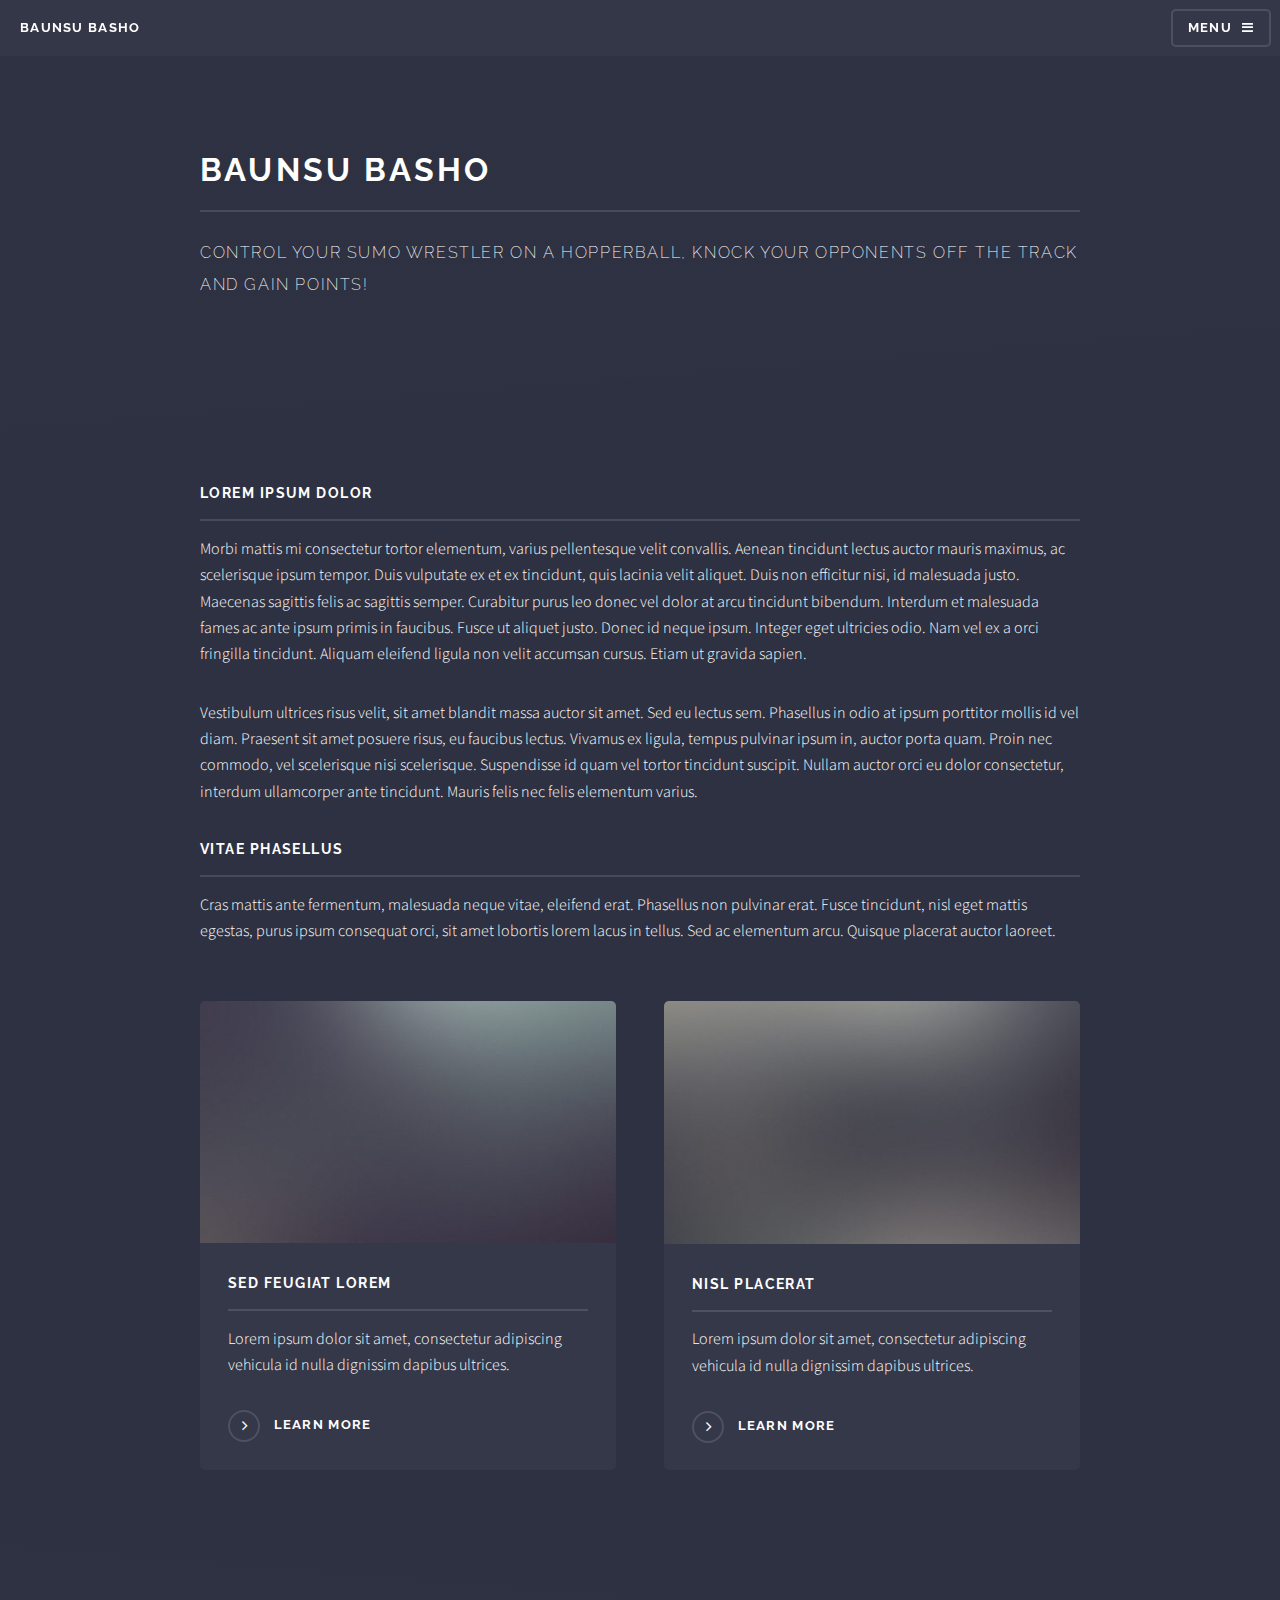
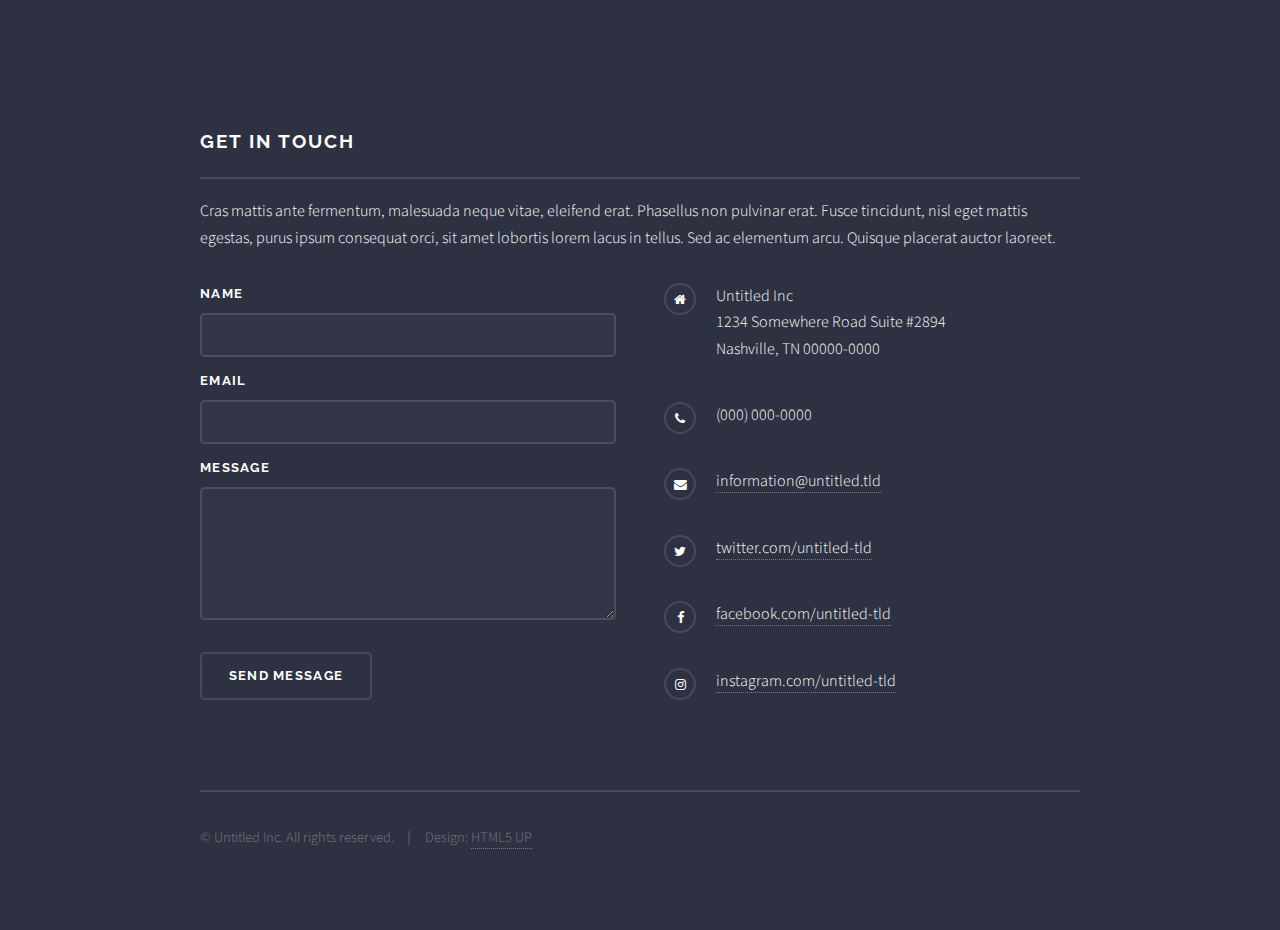
==== baunsu.html @ 01644c0e "update the index page" ====
<!DOCTYPE HTML>
<!--
	Solid State by HTML5 UP
	html5up.net | @ajlkn
	Free for personal and commercial use under the CCA 3.0 license (html5up.net/license)
-->
<html>
	<head>
		<title>Baunsu Basho</title>
		<meta charset="utf-8" />
		<meta name="viewport" content="width=device-width, initial-scale=1" />
		<!--[if lte IE 8]><script src="assets/js/ie/html5shiv.js"></script><![endif]-->
		<link rel="stylesheet" href="assets/css/main.css" />
		<!--[if lte IE 9]><link rel="stylesheet" href="assets/css/ie9.css" /><![endif]-->
		<!--[if lte IE 8]><link rel="stylesheet" href="assets/css/ie8.css" /><![endif]-->
	</head>
	<body>

		<!-- Page Wrapper -->
			<div id="page-wrapper">

				<!-- Header -->
					<header id="header">
						<h1><a href="index.html">Baunsu Basho</a></h1>
						<nav>
							<a href="#menu">Menu</a>
						</nav>
					</header>

				<!-- Menu -->
					<nav id="menu">
						<div class="inner">
							<h2>Menu</h2>
							<ul class="links">
								<li><a href="index.html">Home</a></li>
								<li><a href="generic.html">Projects</a></li>
								<li><a href="elements.html">Experience</a></li>
							</ul>
							<a href="#" class="close">Close</a>
						</div>
					</nav>

				<!-- Wrapper -->
					<section id="wrapper">
						<header>
							<div class="inner">
								<h2>Baunsu Basho</h2>
								<p>Control your sumo wrestler on a hopperball, knock your opponents off the track and gain points!</p>
							</div>
						</header>

						<!-- Content -->
							<div class="wrapper">
								<div class="inner">

									<h3 class="major">Lorem ipsum dolor</h3>
									<p>Morbi mattis mi consectetur tortor elementum, varius pellentesque velit convallis. Aenean tincidunt lectus auctor mauris maximus, ac scelerisque ipsum tempor. Duis vulputate ex et ex tincidunt, quis lacinia velit aliquet. Duis non efficitur nisi, id malesuada justo. Maecenas sagittis felis ac sagittis semper. Curabitur purus leo donec vel dolor at arcu tincidunt bibendum. Interdum et malesuada fames ac ante ipsum primis in faucibus. Fusce ut aliquet justo. Donec id neque ipsum. Integer eget ultricies odio. Nam vel ex a orci fringilla tincidunt. Aliquam eleifend ligula non velit accumsan cursus. Etiam ut gravida sapien.</p>

									<p>Vestibulum ultrices risus velit, sit amet blandit massa auctor sit amet. Sed eu lectus sem. Phasellus in odio at ipsum porttitor mollis id vel diam. Praesent sit amet posuere risus, eu faucibus lectus. Vivamus ex ligula, tempus pulvinar ipsum in, auctor porta quam. Proin nec commodo, vel scelerisque nisi scelerisque. Suspendisse id quam vel tortor tincidunt suscipit. Nullam auctor orci eu dolor consectetur, interdum ullamcorper ante tincidunt. Mauris felis nec felis elementum varius.</p>

									<h3 class="major">Vitae phasellus</h3>
									<p>Cras mattis ante fermentum, malesuada neque vitae, eleifend erat. Phasellus non pulvinar erat. Fusce tincidunt, nisl eget mattis egestas, purus ipsum consequat orci, sit amet lobortis lorem lacus in tellus. Sed ac elementum arcu. Quisque placerat auctor laoreet.</p>

									<section class="features">
										<article>
											<a href="#" class="image"><img src="images/pic04.jpg" alt="" /></a>
											<h3 class="major">Sed feugiat lorem</h3>
											<p>Lorem ipsum dolor sit amet, consectetur adipiscing vehicula id nulla dignissim dapibus ultrices.</p>
											<a href="#" class="special">Learn more</a>
										</article>
										<article>
											<a href="#" class="image"><img src="images/pic05.jpg" alt="" /></a>
											<h3 class="major">Nisl placerat</h3>
											<p>Lorem ipsum dolor sit amet, consectetur adipiscing vehicula id nulla dignissim dapibus ultrices.</p>
											<a href="#" class="special">Learn more</a>
										</article>
									</section>

								</div>
							</div>

					</section>

				<!-- Footer -->
					<section id="footer">
						<div class="inner">
							<h2 class="major">Get in touch</h2>
							<p>Cras mattis ante fermentum, malesuada neque vitae, eleifend erat. Phasellus non pulvinar erat. Fusce tincidunt, nisl eget mattis egestas, purus ipsum consequat orci, sit amet lobortis lorem lacus in tellus. Sed ac elementum arcu. Quisque placerat auctor laoreet.</p>
							<form method="post" action="#">
								<div class="field">
									<label for="name">Name</label>
									<input type="text" name="name" id="name" />
								</div>
								<div class="field">
									<label for="email">Email</label>
									<input type="email" name="email" id="email" />
								</div>
								<div class="field">
									<label for="message">Message</label>
									<textarea name="message" id="message" rows="4"></textarea>
								</div>
								<ul class="actions">
									<li><input type="submit" value="Send Message" /></li>
								</ul>
							</form>
							<ul class="contact">
								<li class="fa-home">
									Untitled Inc<br />
									1234 Somewhere Road Suite #2894<br />
									Nashville, TN 00000-0000
								</li>
								<li class="fa-phone">(000) 000-0000</li>
								<li class="fa-envelope"><a href="#">information@untitled.tld</a></li>
								<li class="fa-twitter"><a href="#">twitter.com/untitled-tld</a></li>
								<li class="fa-facebook"><a href="#">facebook.com/untitled-tld</a></li>
								<li class="fa-instagram"><a href="#">instagram.com/untitled-tld</a></li>
							</ul>
							<ul class="copyright">
								<li>&copy; Untitled Inc. All rights reserved.</li><li>Design: <a href="http://html5up.net">HTML5 UP</a></li>
							</ul>
						</div>
					</section>

			</div>

		<!-- Scripts -->
			<script src="assets/js/skel.min.js"></script>
			<script src="assets/js/jquery.min.js"></script>
			<script src="assets/js/jquery.scrollex.min.js"></script>
			<script src="assets/js/util.js"></script>
			<!--[if lte IE 8]><script src="assets/js/ie/respond.min.js"></script><![endif]-->
			<script src="assets/js/main.js"></script>

	</body>
</html>
---- assets/css/main.css ----
@import url(font-awesome.min.css);
@import url("https://fonts.googleapis.com/css?family=Raleway:200,700|Source+Sans+Pro:300,600,300italic,600italic");

/*
	Solid State by HTML5 UP
	html5up.net | @ajlkn
	Free for personal and commercial use under the CCA 3.0 license (html5up.net/license)
*/

/* Reset */

	html, body, div, span, applet, object, iframe, h1, h2, h3, h4, h5, h6, p, blockquote, pre, a, abbr, acronym, address, big, cite, code, del, dfn, em, img, ins, kbd, q, s, samp, small, strike, strong, sub, sup, tt, var, b, u, i, center, dl, dt, dd, ol, ul, li, fieldset, form, label, legend, table, caption, tbody, tfoot, thead, tr, th, td, article, aside, canvas, details, embed, figure, figcaption, footer, header, hgroup, menu, nav, output, ruby, section, summary, time, mark, audio, video {
		margin: 0;
		padding: 0;
		border: 0;
		font-size: 100%;
		font: inherit;
		vertical-align: baseline;
	}

	article, aside, details, figcaption, figure, footer, header, hgroup, menu, nav, section {
		display: block;
	}

	body {
		line-height: 1;
	}

	ol, ul {
		list-style: none;
	}

	blockquote, q {
		quotes: none;
	}

	blockquote:before, blockquote:after, q:before, q:after {
		content: '';
		content: none;
	}

	table {
		border-collapse: collapse;
		border-spacing: 0;
	}

	body {
		-webkit-text-size-adjust: none;
	}

/* Box Model */

	*, *:before, *:after {
		-moz-box-sizing: border-box;
		-webkit-box-sizing: border-box;
		box-sizing: border-box;
	}

/* Grid */

	.row {
		border-bottom: solid 1px transparent;
		-moz-box-sizing: border-box;
		-webkit-box-sizing: border-box;
		box-sizing: border-box;
	}

	.row > * {
		float: left;
		-moz-box-sizing: border-box;
		-webkit-box-sizing: border-box;
		box-sizing: border-box;
	}

	.row:after, .row:before {
		content: '';
		display: block;
		clear: both;
		height: 0;
	}

	.row.uniform > * > :first-child {
		margin-top: 0;
	}

	.row.uniform > * > :last-child {
		margin-bottom: 0;
	}

	.row.\30 \25 > * {
		padding: 0 0 0 0em;
	}

	.row.\30 \25 {
		margin: 0 0 -1px 0em;
	}

	.row.uniform.\30 \25 > * {
		padding: 0em 0 0 0em;
	}

	.row.uniform.\30 \25 {
		margin: 0em 0 -1px 0em;
	}

	.row > * {
		padding: 0 0 0 1.75em;
	}

	.row {
		margin: 0 0 -1px -1.75em;
	}

	.row.uniform > * {
		padding: 1.75em 0 0 1.75em;
	}

	.row.uniform {
		margin: -1.75em 0 -1px -1.75em;
	}

	.row.\32 00\25 > * {
		padding: 0 0 0 3.5em;
	}

	.row.\32 00\25 {
		margin: 0 0 -1px -3.5em;
	}

	.row.uniform.\32 00\25 > * {
		padding: 3.5em 0 0 3.5em;
	}

	.row.uniform.\32 00\25 {
		margin: -3.5em 0 -1px -3.5em;
	}

	.row.\31 50\25 > * {
		padding: 0 0 0 2.625em;
	}

	.row.\31 50\25 {
		margin: 0 0 -1px -2.625em;
	}

	.row.uniform.\31 50\25 > * {
		padding: 2.625em 0 0 2.625em;
	}

	.row.uniform.\31 50\25 {
		margin: -2.625em 0 -1px -2.625em;
	}

	.row.\35 0\25 > * {
		padding: 0 0 0 0.875em;
	}

	.row.\35 0\25 {
		margin: 0 0 -1px -0.875em;
	}

	.row.uniform.\35 0\25 > * {
		padding: 0.875em 0 0 0.875em;
	}

	.row.uniform.\35 0\25 {
		margin: -0.875em 0 -1px -0.875em;
	}

	.row.\32 5\25 > * {
		padding: 0 0 0 0.4375em;
	}

	.row.\32 5\25 {
		margin: 0 0 -1px -0.4375em;
	}

	.row.uniform.\32 5\25 > * {
		padding: 0.4375em 0 0 0.4375em;
	}

	.row.uniform.\32 5\25 {
		margin: -0.4375em 0 -1px -0.4375em;
	}

	.\31 2u, .\31 2u\24 {
		width: 100%;
		clear: none;
		margin-left: 0;
	}

	.\31 1u, .\31 1u\24 {
		width: 91.6666666667%;
		clear: none;
		margin-left: 0;
	}

	.\31 0u, .\31 0u\24 {
		width: 83.3333333333%;
		clear: none;
		margin-left: 0;
	}

	.\39 u, .\39 u\24 {
		width: 75%;
		clear: none;
		margin-left: 0;
	}

	.\38 u, .\38 u\24 {
		width: 66.6666666667%;
		clear: none;
		margin-left: 0;
	}

	.\37 u, .\37 u\24 {
		width: 58.3333333333%;
		clear: none;
		margin-left: 0;
	}

	.\36 u, .\36 u\24 {
		width: 50%;
		clear: none;
		margin-left: 0;
	}

	.\35 u, .\35 u\24 {
		width: 41.6666666667%;
		clear: none;
		margin-left: 0;
	}

	.\34 u, .\34 u\24 {
		width: 33.3333333333%;
		clear: none;
		margin-left: 0;
	}

	.\33 u, .\33 u\24 {
		width: 25%;
		clear: none;
		margin-left: 0;
	}

	.\32 u, .\32 u\24 {
		width: 16.6666666667%;
		clear: none;
		margin-left: 0;
	}

	.\31 u, .\31 u\24 {
		width: 8.3333333333%;
		clear: none;
		margin-left: 0;
	}

	.\31 2u\24 + *,
	.\31 1u\24 + *,
	.\31 0u\24 + *,
	.\39 u\24 + *,
	.\38 u\24 + *,
	.\37 u\24 + *,
	.\36 u\24 + *,
	.\35 u\24 + *,
	.\34 u\24 + *,
	.\33 u\24 + *,
	.\32 u\24 + *,
	.\31 u\24 + * {
		clear: left;
	}

	.\-11u {
		margin-left: 91.66667%;
	}

	.\-10u {
		margin-left: 83.33333%;
	}

	.\-9u {
		margin-left: 75%;
	}

	.\-8u {
		margin-left: 66.66667%;
	}

	.\-7u {
		margin-left: 58.33333%;
	}

	.\-6u {
		margin-left: 50%;
	}

	.\-5u {
		margin-left: 41.66667%;
	}

	.\-4u {
		margin-left: 33.33333%;
	}

	.\-3u {
		margin-left: 25%;
	}

	.\-2u {
		margin-left: 16.66667%;
	}

	.\-1u {
		margin-left: 8.33333%;
	}

	@media screen and (max-width: 1680px) {

		.row > * {
			padding: 0 0 0 1.75em;
		}

		.row {
			margin: 0 0 -1px -1.75em;
		}

		.row.uniform > * {
			padding: 1.75em 0 0 1.75em;
		}

		.row.uniform {
			margin: -1.75em 0 -1px -1.75em;
		}

		.row.\32 00\25 > * {
			padding: 0 0 0 3.5em;
		}

		.row.\32 00\25 {
			margin: 0 0 -1px -3.5em;
		}

		.row.uniform.\32 00\25 > * {
			padding: 3.5em 0 0 3.5em;
		}

		.row.uniform.\32 00\25 {
			margin: -3.5em 0 -1px -3.5em;
		}

		.row.\31 50\25 > * {
			padding: 0 0 0 2.625em;
		}

		.row.\31 50\25 {
			margin: 0 0 -1px -2.625em;
		}

		.row.uniform.\31 50\25 > * {
			padding: 2.625em 0 0 2.625em;
		}

		.row.uniform.\31 50\25 {
			margin: -2.625em 0 -1px -2.625em;
		}

		.row.\35 0\25 > * {
			padding: 0 0 0 0.875em;
		}

		.row.\35 0\25 {
			margin: 0 0 -1px -0.875em;
		}

		.row.uniform.\35 0\25 > * {
			padding: 0.875em 0 0 0.875em;
		}

		.row.uniform.\35 0\25 {
			margin: -0.875em 0 -1px -0.875em;
		}

		.row.\32 5\25 > * {
			padding: 0 0 0 0.4375em;
		}

		.row.\32 5\25 {
			margin: 0 0 -1px -0.4375em;
		}

		.row.uniform.\32 5\25 > * {
			padding: 0.4375em 0 0 0.4375em;
		}

		.row.uniform.\32 5\25 {
			margin: -0.4375em 0 -1px -0.4375em;
		}

		.\31 2u\28xlarge\29, .\31 2u\24\28xlarge\29 {
			width: 100%;
			clear: none;
			margin-left: 0;
		}

		.\31 1u\28xlarge\29, .\31 1u\24\28xlarge\29 {
			width: 91.6666666667%;
			clear: none;
			margin-left: 0;
		}

		.\31 0u\28xlarge\29, .\31 0u\24\28xlarge\29 {
			width: 83.3333333333%;
			clear: none;
			margin-left: 0;
		}

		.\39 u\28xlarge\29, .\39 u\24\28xlarge\29 {
			width: 75%;
			clear: none;
			margin-left: 0;
		}

		.\38 u\28xlarge\29, .\38 u\24\28xlarge\29 {
			width: 66.6666666667%;
			clear: none;
			margin-left: 0;
		}

		.\37 u\28xlarge\29, .\37 u\24\28xlarge\29 {
			width: 58.3333333333%;
			clear: none;
			margin-left: 0;
		}

		.\36 u\28xlarge\29, .\36 u\24\28xlarge\29 {
			width: 50%;
			clear: none;
			margin-left: 0;
		}

		.\35 u\28xlarge\29, .\35 u\24\28xlarge\29 {
			width: 41.6666666667%;
			clear: none;
			margin-left: 0;
		}

		.\34 u\28xlarge\29, .\34 u\24\28xlarge\29 {
			width: 33.3333333333%;
			clear: none;
			margin-left: 0;
		}

		.\33 u\28xlarge\29, .\33 u\24\28xlarge\29 {
			width: 25%;
			clear: none;
			margin-left: 0;
		}

		.\32 u\28xlarge\29, .\32 u\24\28xlarge\29 {
			width: 16.6666666667%;
			clear: none;
			margin-left: 0;
		}

		.\31 u\28xlarge\29, .\31 u\24\28xlarge\29 {
			width: 8.3333333333%;
			clear: none;
			margin-left: 0;
		}

		.\31 2u\24\28xlarge\29 + *,
		.\31 1u\24\28xlarge\29 + *,
		.\31 0u\24\28xlarge\29 + *,
		.\39 u\24\28xlarge\29 + *,
		.\38 u\24\28xlarge\29 + *,
		.\37 u\24\28xlarge\29 + *,
		.\36 u\24\28xlarge\29 + *,
		.\35 u\24\28xlarge\29 + *,
		.\34 u\24\28xlarge\29 + *,
		.\33 u\24\28xlarge\29 + *,
		.\32 u\24\28xlarge\29 + *,
		.\31 u\24\28xlarge\29 + * {
			clear: left;
		}

		.\-11u\28xlarge\29 {
			margin-left: 91.66667%;
		}

		.\-10u\28xlarge\29 {
			margin-left: 83.33333%;
		}

		.\-9u\28xlarge\29 {
			margin-left: 75%;
		}

		.\-8u\28xlarge\29 {
			margin-left: 66.66667%;
		}

		.\-7u\28xlarge\29 {
			margin-left: 58.33333%;
		}

		.\-6u\28xlarge\29 {
			margin-left: 50%;
		}

		.\-5u\28xlarge\29 {
			margin-left: 41.66667%;
		}

		.\-4u\28xlarge\29 {
			margin-left: 33.33333%;
		}

		.\-3u\28xlarge\29 {
			margin-left: 25%;
		}

		.\-2u\28xlarge\29 {
			margin-left: 16.66667%;
		}

		.\-1u\28xlarge\29 {
			margin-left: 8.33333%;
		}

	}

	@media screen and (max-width: 1280px) {

		.row > * {
			padding: 0 0 0 1.75em;
		}

		.row {
			margin: 0 0 -1px -1.75em;
		}

		.row.uniform > * {
			padding: 1.75em 0 0 1.75em;
		}

		.row.uniform {
			margin: -1.75em 0 -1px -1.75em;
		}

		.row.\32 00\25 > * {
			padding: 0 0 0 3.5em;
		}

		.row.\32 00\25 {
			margin: 0 0 -1px -3.5em;
		}

		.row.uniform.\32 00\25 > * {
			padding: 3.5em 0 0 3.5em;
		}

		.row.uniform.\32 00\25 {
			margin: -3.5em 0 -1px -3.5em;
		}

		.row.\31 50\25 > * {
			padding: 0 0 0 2.625em;
		}

		.row.\31 50\25 {
			margin: 0 0 -1px -2.625em;
		}

		.row.uniform.\31 50\25 > * {
			padding: 2.625em 0 0 2.625em;
		}

		.row.uniform.\31 50\25 {
			margin: -2.625em 0 -1px -2.625em;
		}

		.row.\35 0\25 > * {
			padding: 0 0 0 0.875em;
		}

		.row.\35 0\25 {
			margin: 0 0 -1px -0.875em;
		}

		.row.uniform.\35 0\25 > * {
			padding: 0.875em 0 0 0.875em;
		}

		.row.uniform.\35 0\25 {
			margin: -0.875em 0 -1px -0.875em;
		}

		.row.\32 5\25 > * {
			padding: 0 0 0 0.4375em;
		}

		.row.\32 5\25 {
			margin: 0 0 -1px -0.4375em;
		}

		.row.uniform.\32 5\25 > * {
			padding: 0.4375em 0 0 0.4375em;
		}

		.row.uniform.\32 5\25 {
			margin: -0.4375em 0 -1px -0.4375em;
		}

		.\31 2u\28large\29, .\31 2u\24\28large\29 {
			width: 100%;
			clear: none;
			margin-left: 0;
		}

		.\31 1u\28large\29, .\31 1u\24\28large\29 {
			width: 91.6666666667%;
			clear: none;
			margin-left: 0;
		}

		.\31 0u\28large\29, .\31 0u\24\28large\29 {
			width: 83.3333333333%;
			clear: none;
			margin-left: 0;
		}

		.\39 u\28large\29, .\39 u\24\28large\29 {
			width: 75%;
			clear: none;
			margin-left: 0;
		}

		.\38 u\28large\29, .\38 u\24\28large\29 {
			width: 66.6666666667%;
			clear: none;
			margin-left: 0;
		}

		.\37 u\28large\29, .\37 u\24\28large\29 {
			width: 58.3333333333%;
			clear: none;
			margin-left: 0;
		}

		.\36 u\28large\29, .\36 u\24\28large\29 {
			width: 50%;
			clear: none;
			margin-left: 0;
		}

		.\35 u\28large\29, .\35 u\24\28large\29 {
			width: 41.6666666667%;
			clear: none;
			margin-left: 0;
		}

		.\34 u\28large\29, .\34 u\24\28large\29 {
			width: 33.3333333333%;
			clear: none;
			margin-left: 0;
		}

		.\33 u\28large\29, .\33 u\24\28large\29 {
			width: 25%;
			clear: none;
			margin-left: 0;
		}

		.\32 u\28large\29, .\32 u\24\28large\29 {
			width: 16.6666666667%;
			clear: none;
			margin-left: 0;
		}

		.\31 u\28large\29, .\31 u\24\28large\29 {
			width: 8.3333333333%;
			clear: none;
			margin-left: 0;
		}

		.\31 2u\24\28large\29 + *,
		.\31 1u\24\28large\29 + *,
		.\31 0u\24\28large\29 + *,
		.\39 u\24\28large\29 + *,
		.\38 u\24\28large\29 + *,
		.\37 u\24\28large\29 + *,
		.\36 u\24\28large\29 + *,
		.\35 u\24\28large\29 + *,
		.\34 u\24\28large\29 + *,
		.\33 u\24\28large\29 + *,
		.\32 u\24\28large\29 + *,
		.\31 u\24\28large\29 + * {
			clear: left;
		}

		.\-11u\28large\29 {
			margin-left: 91.66667%;
		}

		.\-10u\28large\29 {
			margin-left: 83.33333%;
		}

		.\-9u\28large\29 {
			margin-left: 75%;
		}

		.\-8u\28large\29 {
			margin-left: 66.66667%;
		}

		.\-7u\28large\29 {
			margin-left: 58.33333%;
		}

		.\-6u\28large\29 {
			margin-left: 50%;
		}

		.\-5u\28large\29 {
			margin-left: 41.66667%;
		}

		.\-4u\28large\29 {
			margin-left: 33.33333%;
		}

		.\-3u\28large\29 {
			margin-left: 25%;
		}

		.\-2u\28large\29 {
			margin-left: 16.66667%;
		}

		.\-1u\28large\29 {
			margin-left: 8.33333%;
		}

	}

	@media screen and (max-width: 980px) {

		.row > * {
			padding: 0 0 0 1.75em;
		}

		.row {
			margin: 0 0 -1px -1.75em;
		}

		.row.uniform > * {
			padding: 1.75em 0 0 1.75em;
		}

		.row.uniform {
			margin: -1.75em 0 -1px -1.75em;
		}

		.row.\32 00\25 > * {
			padding: 0 0 0 3.5em;
		}

		.row.\32 00\25 {
			margin: 0 0 -1px -3.5em;
		}

		.row.uniform.\32 00\25 > * {
			padding: 3.5em 0 0 3.5em;
		}

		.row.uniform.\32 00\25 {
			margin: -3.5em 0 -1px -3.5em;
		}

		.row.\31 50\25 > * {
			padding: 0 0 0 2.625em;
		}

		.row.\31 50\25 {
			margin: 0 0 -1px -2.625em;
		}

		.row.uniform.\31 50\25 > * {
			padding: 2.625em 0 0 2.625em;
		}

		.row.uniform.\31 50\25 {
			margin: -2.625em 0 -1px -2.625em;
		}

		.row.\35 0\25 > * {
			padding: 0 0 0 0.875em;
		}

		.row.\35 0\25 {
			margin: 0 0 -1px -0.875em;
		}

		.row.uniform.\35 0\25 > * {
			padding: 0.875em 0 0 0.875em;
		}

		.row.uniform.\35 0\25 {
			margin: -0.875em 0 -1px -0.875em;
		}

		.row.\32 5\25 > * {
			padding: 0 0 0 0.4375em;
		}

		.row.\32 5\25 {
			margin: 0 0 -1px -0.4375em;
		}

		.row.uniform.\32 5\25 > * {
			padding: 0.4375em 0 0 0.4375em;
		}

		.row.uniform.\32 5\25 {
			margin: -0.4375em 0 -1px -0.4375em;
		}

		.\31 2u\28medium\29, .\31 2u\24\28medium\29 {
			width: 100%;
			clear: none;
			margin-left: 0;
		}

		.\31 1u\28medium\29, .\31 1u\24\28medium\29 {
			width: 91.6666666667%;
			clear: none;
			margin-left: 0;
		}

		.\31 0u\28medium\29, .\31 0u\24\28medium\29 {
			width: 83.3333333333%;
			clear: none;
			margin-left: 0;
		}

		.\39 u\28medium\29, .\39 u\24\28medium\29 {
			width: 75%;
			clear: none;
			margin-left: 0;
		}

		.\38 u\28medium\29, .\38 u\24\28medium\29 {
			width: 66.6666666667%;
			clear: none;
			margin-left: 0;
		}

		.\37 u\28medium\29, .\37 u\24\28medium\29 {
			width: 58.3333333333%;
			clear: none;
			margin-left: 0;
		}

		.\36 u\28medium\29, .\36 u\24\28medium\29 {
			width: 50%;
			clear: none;
			margin-left: 0;
		}

		.\35 u\28medium\29, .\35 u\24\28medium\29 {
			width: 41.6666666667%;
			clear: none;
			margin-left: 0;
		}

		.\34 u\28medium\29, .\34 u\24\28medium\29 {
			width: 33.3333333333%;
			clear: none;
			margin-left: 0;
		}

		.\33 u\28medium\29, .\33 u\24\28medium\29 {
			width: 25%;
			clear: none;
			margin-left: 0;
		}

		.\32 u\28medium\29, .\32 u\24\28medium\29 {
			width: 16.6666666667%;
			clear: none;
			margin-left: 0;
		}

		.\31 u\28medium\29, .\31 u\24\28medium\29 {
			width: 8.3333333333%;
			clear: none;
			margin-left: 0;
		}

		.\31 2u\24\28medium\29 + *,
		.\31 1u\24\28medium\29 + *,
		.\31 0u\24\28medium\29 + *,
		.\39 u\24\28medium\29 + *,
		.\38 u\24\28medium\29 + *,
		.\37 u\24\28medium\29 + *,
		.\36 u\24\28medium\29 + *,
		.\35 u\24\28medium\29 + *,
		.\34 u\24\28medium\29 + *,
		.\33 u\24\28medium\29 + *,
		.\32 u\24\28medium\29 + *,
		.\31 u\24\28medium\29 + * {
			clear: left;
		}

		.\-11u\28medium\29 {
			margin-left: 91.66667%;
		}

		.\-10u\28medium\29 {
			margin-left: 83.33333%;
		}

		.\-9u\28medium\29 {
			margin-left: 75%;
		}

		.\-8u\28medium\29 {
			margin-left: 66.66667%;
		}

		.\-7u\28medium\29 {
			margin-left: 58.33333%;
		}

		.\-6u\28medium\29 {
			margin-left: 50%;
		}

		.\-5u\28medium\29 {
			margin-left: 41.66667%;
		}

		.\-4u\28medium\29 {
			margin-left: 33.33333%;
		}

		.\-3u\28medium\29 {
			margin-left: 25%;
		}

		.\-2u\28medium\29 {
			margin-left: 16.66667%;
		}

		.\-1u\28medium\29 {
			margin-left: 8.33333%;
		}

	}

	@media screen and (max-width: 736px) {

		.row > * {
			padding: 0 0 0 1.25em;
		}

		.row {
			margin: 0 0 -1px -1.25em;
		}

		.row.uniform > * {
			padding: 1.25em 0 0 1.25em;
		}

		.row.uniform {
			margin: -1.25em 0 -1px -1.25em;
		}

		.row.\32 00\25 > * {
			padding: 0 0 0 2.5em;
		}

		.row.\32 00\25 {
			margin: 0 0 -1px -2.5em;
		}

		.row.uniform.\32 00\25 > * {
			padding: 2.5em 0 0 2.5em;
		}

		.row.uniform.\32 00\25 {
			margin: -2.5em 0 -1px -2.5em;
		}

		.row.\31 50\25 > * {
			padding: 0 0 0 1.875em;
		}

		.row.\31 50\25 {
			margin: 0 0 -1px -1.875em;
		}

		.row.uniform.\31 50\25 > * {
			padding: 1.875em 0 0 1.875em;
		}

		.row.uniform.\31 50\25 {
			margin: -1.875em 0 -1px -1.875em;
		}

		.row.\35 0\25 > * {
			padding: 0 0 0 0.625em;
		}

		.row.\35 0\25 {
			margin: 0 0 -1px -0.625em;
		}

		.row.uniform.\35 0\25 > * {
			padding: 0.625em 0 0 0.625em;
		}

		.row.uniform.\35 0\25 {
			margin: -0.625em 0 -1px -0.625em;
		}

		.row.\32 5\25 > * {
			padding: 0 0 0 0.3125em;
		}

		.row.\32 5\25 {
			margin: 0 0 -1px -0.3125em;
		}

		.row.uniform.\32 5\25 > * {
			padding: 0.3125em 0 0 0.3125em;
		}

		.row.uniform.\32 5\25 {
			margin: -0.3125em 0 -1px -0.3125em;
		}

		.\31 2u\28small\29, .\31 2u\24\28small\29 {
			width: 100%;
			clear: none;
			margin-left: 0;
		}

		.\31 1u\28small\29, .\31 1u\24\28small\29 {
			width: 91.6666666667%;
			clear: none;
			margin-left: 0;
		}

		.\31 0u\28small\29, .\31 0u\24\28small\29 {
			width: 83.3333333333%;
			clear: none;
			margin-left: 0;
		}

		.\39 u\28small\29, .\39 u\24\28small\29 {
			width: 75%;
			clear: none;
			margin-left: 0;
		}

		.\38 u\28small\29, .\38 u\24\28small\29 {
			width: 66.6666666667%;
			clear: none;
			margin-left: 0;
		}

		.\37 u\28small\29, .\37 u\24\28small\29 {
			width: 58.3333333333%;
			clear: none;
			margin-left: 0;
		}

		.\36 u\28small\29, .\36 u\24\28small\29 {
			width: 50%;
			clear: none;
			margin-left: 0;
		}

		.\35 u\28small\29, .\35 u\24\28small\29 {
			width: 41.6666666667%;
			clear: none;
			margin-left: 0;
		}

		.\34 u\28small\29, .\34 u\24\28small\29 {
			width: 33.3333333333%;
			clear: none;
			margin-left: 0;
		}

		.\33 u\28small\29, .\33 u\24\28small\29 {
			width: 25%;
			clear: none;
			margin-left: 0;
		}

		.\32 u\28small\29, .\32 u\24\28small\29 {
			width: 16.6666666667%;
			clear: none;
			margin-left: 0;
		}

		.\31 u\28small\29, .\31 u\24\28small\29 {
			width: 8.3333333333%;
			clear: none;
			margin-left: 0;
		}

		.\31 2u\24\28small\29 + *,
		.\31 1u\24\28small\29 + *,
		.\31 0u\24\28small\29 + *,
		.\39 u\24\28small\29 + *,
		.\38 u\24\28small\29 + *,
		.\37 u\24\28small\29 + *,
		.\36 u\24\28small\29 + *,
		.\35 u\24\28small\29 + *,
		.\34 u\24\28small\29 + *,
		.\33 u\24\28small\29 + *,
		.\32 u\24\28small\29 + *,
		.\31 u\24\28small\29 + * {
			clear: left;
		}

		.\-11u\28small\29 {
			margin-left: 91.66667%;
		}

		.\-10u\28small\29 {
			margin-left: 83.33333%;
		}

		.\-9u\28small\29 {
			margin-left: 75%;
		}

		.\-8u\28small\29 {
			margin-left: 66.66667%;
		}

		.\-7u\28small\29 {
			margin-left: 58.33333%;
		}

		.\-6u\28small\29 {
			margin-left: 50%;
		}

		.\-5u\28small\29 {
			margin-left: 41.66667%;
		}

		.\-4u\28small\29 {
			margin-left: 33.33333%;
		}

		.\-3u\28small\29 {
			margin-left: 25%;
		}

		.\-2u\28small\29 {
			margin-left: 16.66667%;
		}

		.\-1u\28small\29 {
			margin-left: 8.33333%;
		}

	}

	@media screen and (max-width: 640px) {

		.row > * {
			padding: 0 0 0 1.25em;
		}

		.row {
			margin: 0 0 -1px -1.25em;
		}

		.row.uniform > * {
			padding: 1.25em 0 0 1.25em;
		}

		.row.uniform {
			margin: -1.25em 0 -1px -1.25em;
		}

		.row.\32 00\25 > * {
			padding: 0 0 0 2.5em;
		}

		.row.\32 00\25 {
			margin: 0 0 -1px -2.5em;
		}

		.row.uniform.\32 00\25 > * {
			padding: 2.5em 0 0 2.5em;
		}

		.row.uniform.\32 00\25 {
			margin: -2.5em 0 -1px -2.5em;
		}

		.row.\31 50\25 > * {
			padding: 0 0 0 1.875em;
		}

		.row.\31 50\25 {
			margin: 0 0 -1px -1.875em;
		}

		.row.uniform.\31 50\25 > * {
			padding: 1.875em 0 0 1.875em;
		}

		.row.uniform.\31 50\25 {
			margin: -1.875em 0 -1px -1.875em;
		}

		.row.\35 0\25 > * {
			padding: 0 0 0 0.625em;
		}

		.row.\35 0\25 {
			margin: 0 0 -1px -0.625em;
		}

		.row.uniform.\35 0\25 > * {
			padding: 0.625em 0 0 0.625em;
		}

		.row.uniform.\35 0\25 {
			margin: -0.625em 0 -1px -0.625em;
		}

		.row.\32 5\25 > * {
			padding: 0 0 0 0.3125em;
		}

		.row.\32 5\25 {
			margin: 0 0 -1px -0.3125em;
		}

		.row.uniform.\32 5\25 > * {
			padding: 0.3125em 0 0 0.3125em;
		}

		.row.uniform.\32 5\25 {
			margin: -0.3125em 0 -1px -0.3125em;
		}

		.\31 2u\28xsmall\29, .\31 2u\24\28xsmall\29 {
			width: 100%;
			clear: none;
			margin-left: 0;
		}

		.\31 1u\28xsmall\29, .\31 1u\24\28xsmall\29 {
			width: 91.6666666667%;
			clear: none;
			margin-left: 0;
		}

		.\31 0u\28xsmall\29, .\31 0u\24\28xsmall\29 {
			width: 83.3333333333%;
			clear: none;
			margin-left: 0;
		}

		.\39 u\28xsmall\29, .\39 u\24\28xsmall\29 {
			width: 75%;
			clear: none;
			margin-left: 0;
		}

		.\38 u\28xsmall\29, .\38 u\24\28xsmall\29 {
			width: 66.6666666667%;
			clear: none;
			margin-left: 0;
		}

		.\37 u\28xsmall\29, .\37 u\24\28xsmall\29 {
			width: 58.3333333333%;
			clear: none;
			margin-left: 0;
		}

		.\36 u\28xsmall\29, .\36 u\24\28xsmall\29 {
			width: 50%;
			clear: none;
			margin-left: 0;
		}

		.\35 u\28xsmall\29, .\35 u\24\28xsmall\29 {
			width: 41.6666666667%;
			clear: none;
			margin-left: 0;
		}

		.\34 u\28xsmall\29, .\34 u\24\28xsmall\29 {
			width: 33.3333333333%;
			clear: none;
			margin-left: 0;
		}

		.\33 u\28xsmall\29, .\33 u\24\28xsmall\29 {
			width: 25%;
			clear: none;
			margin-left: 0;
		}

		.\32 u\28xsmall\29, .\32 u\24\28xsmall\29 {
			width: 16.6666666667%;
			clear: none;
			margin-left: 0;
		}

		.\31 u\28xsmall\29, .\31 u\24\28xsmall\29 {
			width: 8.3333333333%;
			clear: none;
			margin-left: 0;
		}

		.\31 2u\24\28xsmall\29 + *,
		.\31 1u\24\28xsmall\29 + *,
		.\31 0u\24\28xsmall\29 + *,
		.\39 u\24\28xsmall\29 + *,
		.\38 u\24\28xsmall\29 + *,
		.\37 u\24\28xsmall\29 + *,
		.\36 u\24\28xsmall\29 + *,
		.\35 u\24\28xsmall\29 + *,
		.\34 u\24\28xsmall\29 + *,
		.\33 u\24\28xsmall\29 + *,
		.\32 u\24\28xsmall\29 + *,
		.\31 u\24\28xsmall\29 + * {
			clear: left;
		}

		.\-11u\28xsmall\29 {
			margin-left: 91.66667%;
		}

		.\-10u\28xsmall\29 {
			margin-left: 83.33333%;
		}

		.\-9u\28xsmall\29 {
			margin-left: 75%;
		}

		.\-8u\28xsmall\29 {
			margin-left: 66.66667%;
		}

		.\-7u\28xsmall\29 {
			margin-left: 58.33333%;
		}

		.\-6u\28xsmall\29 {
			margin-left: 50%;
		}

		.\-5u\28xsmall\29 {
			margin-left: 41.66667%;
		}

		.\-4u\28xsmall\29 {
			margin-left: 33.33333%;
		}

		.\-3u\28xsmall\29 {
			margin-left: 25%;
		}

		.\-2u\28xsmall\29 {
			margin-left: 16.66667%;
		}

		.\-1u\28xsmall\29 {
			margin-left: 8.33333%;
		}

	}

	@media screen and (max-width: 360px) {

		.row > * {
			padding: 0 0 0 1.25em;
		}

		.row {
			margin: 0 0 -1px -1.25em;
		}

		.row.uniform > * {
			padding: 1.25em 0 0 1.25em;
		}

		.row.uniform {
			margin: -1.25em 0 -1px -1.25em;
		}

		.row.\32 00\25 > * {
			padding: 0 0 0 2.5em;
		}

		.row.\32 00\25 {
			margin: 0 0 -1px -2.5em;
		}

		.row.uniform.\32 00\25 > * {
			padding: 2.5em 0 0 2.5em;
		}

		.row.uniform.\32 00\25 {
			margin: -2.5em 0 -1px -2.5em;
		}

		.row.\31 50\25 > * {
			padding: 0 0 0 1.875em;
		}

		.row.\31 50\25 {
			margin: 0 0 -1px -1.875em;
		}

		.row.uniform.\31 50\25 > * {
			padding: 1.875em 0 0 1.875em;
		}

		.row.uniform.\31 50\25 {
			margin: -1.875em 0 -1px -1.875em;
		}

		.row.\35 0\25 > * {
			padding: 0 0 0 0.625em;
		}

		.row.\35 0\25 {
			margin: 0 0 -1px -0.625em;
		}

		.row.uniform.\35 0\25 > * {
			padding: 0.625em 0 0 0.625em;
		}

		.row.uniform.\35 0\25 {
			margin: -0.625em 0 -1px -0.625em;
		}

		.row.\32 5\25 > * {
			padding: 0 0 0 0.3125em;
		}

		.row.\32 5\25 {
			margin: 0 0 -1px -0.3125em;
		}

		.row.uniform.\32 5\25 > * {
			padding: 0.3125em 0 0 0.3125em;
		}

		.row.uniform.\32 5\25 {
			margin: -0.3125em 0 -1px -0.3125em;
		}

		.\31 2u\28xxsmall\29, .\31 2u\24\28xxsmall\29 {
			width: 100%;
			clear: none;
			margin-left: 0;
		}

		.\31 1u\28xxsmall\29, .\31 1u\24\28xxsmall\29 {
			width: 91.6666666667%;
			clear: none;
			margin-left: 0;
		}

		.\31 0u\28xxsmall\29, .\31 0u\24\28xxsmall\29 {
			width: 83.3333333333%;
			clear: none;
			margin-left: 0;
		}

		.\39 u\28xxsmall\29, .\39 u\24\28xxsmall\29 {
			width: 75%;
			clear: none;
			margin-left: 0;
		}

		.\38 u\28xxsmall\29, .\38 u\24\28xxsmall\29 {
			width: 66.6666666667%;
			clear: none;
			margin-left: 0;
		}

		.\37 u\28xxsmall\29, .\37 u\24\28xxsmall\29 {
			width: 58.3333333333%;
			clear: none;
			margin-left: 0;
		}

		.\36 u\28xxsmall\29, .\36 u\24\28xxsmall\29 {
			width: 50%;
			clear: none;
			margin-left: 0;
		}

		.\35 u\28xxsmall\29, .\35 u\24\28xxsmall\29 {
			width: 41.6666666667%;
			clear: none;
			margin-left: 0;
		}

		.\34 u\28xxsmall\29, .\34 u\24\28xxsmall\29 {
			width: 33.3333333333%;
			clear: none;
			margin-left: 0;
		}

		.\33 u\28xxsmall\29, .\33 u\24\28xxsmall\29 {
			width: 25%;
			clear: none;
			margin-left: 0;
		}

		.\32 u\28xxsmall\29, .\32 u\24\28xxsmall\29 {
			width: 16.6666666667%;
			clear: none;
			margin-left: 0;
		}

		.\31 u\28xxsmall\29, .\31 u\24\28xxsmall\29 {
			width: 8.3333333333%;
			clear: none;
			margin-left: 0;
		}

		.\31 2u\24\28xxsmall\29 + *,
		.\31 1u\24\28xxsmall\29 + *,
		.\31 0u\24\28xxsmall\29 + *,
		.\39 u\24\28xxsmall\29 + *,
		.\38 u\24\28xxsmall\29 + *,
		.\37 u\24\28xxsmall\29 + *,
		.\36 u\24\28xxsmall\29 + *,
		.\35 u\24\28xxsmall\29 + *,
		.\34 u\24\28xxsmall\29 + *,
		.\33 u\24\28xxsmall\29 + *,
		.\32 u\24\28xxsmall\29 + *,
		.\31 u\24\28xxsmall\29 + * {
			clear: left;
		}

		.\-11u\28xxsmall\29 {
			margin-left: 91.66667%;
		}

		.\-10u\28xxsmall\29 {
			margin-left: 83.33333%;
		}

		.\-9u\28xxsmall\29 {
			margin-left: 75%;
		}

		.\-8u\28xxsmall\29 {
			margin-left: 66.66667%;
		}

		.\-7u\28xxsmall\29 {
			margin-left: 58.33333%;
		}

		.\-6u\28xxsmall\29 {
			margin-left: 50%;
		}

		.\-5u\28xxsmall\29 {
			margin-left: 41.66667%;
		}

		.\-4u\28xxsmall\29 {
			margin-left: 33.33333%;
		}

		.\-3u\28xxsmall\29 {
			margin-left: 25%;
		}

		.\-2u\28xxsmall\29 {
			margin-left: 16.66667%;
		}

		.\-1u\28xxsmall\29 {
			margin-left: 8.33333%;
		}

	}

/* Basic */

	@-ms-viewport {
		width: device-width;
	}

	body {
		-ms-overflow-style: scrollbar;
	}

	@media screen and (max-width: 640px) {

		html, body {
			min-width: 320px;
		}

	}

	body {
		background-color: #2e3141;
		background-image: linear-gradient(to top, rgba(46, 49, 65, 0.8), rgba(46, 49, 65, 0.8)), url("https://tuandao.me/images/bg1.JPG");
		background-size: auto, cover;
		background-attachment: fixed, fixed;
		background-position: center, center;
	}

		body.is-loading *, body.is-loading *:before, body.is-loading *:after {
			-moz-animation: none !important;
			-webkit-animation: none !important;
			-ms-animation: none !important;
			animation: none !important;
			-moz-transition: none !important;
			-webkit-transition: none !important;
			-ms-transition: none !important;
			transition: none !important;
		}

/* Type */

	body, input, select, textarea {
		color: #ffffff;
		font-family: "Source Sans Pro", Helvetica, sans-serif;
		font-size: 16.5pt;
		font-weight: 300;
		line-height: 1.65;
	}

		@media screen and (max-width: 1680px) {

			body, input, select, textarea {
				font-size: 13pt;
			}

		}

		@media screen and (max-width: 1280px) {

			body, input, select, textarea {
				font-size: 12pt;
			}

		}

		@media screen and (max-width: 980px) {

			body, input, select, textarea {
				font-size: 12pt;
			}

		}

		@media screen and (max-width: 736px) {

			body, input, select, textarea {
				font-size: 12pt;
			}

		}

		@media screen and (max-width: 640px) {

			body, input, select, textarea {
				font-size: 12pt;
			}

		}

	a {
		-moz-transition: color 0.2s ease-in-out, border-bottom-color 0.2s ease-in-out;
		-webkit-transition: color 0.2s ease-in-out, border-bottom-color 0.2s ease-in-out;
		-ms-transition: color 0.2s ease-in-out, border-bottom-color 0.2s ease-in-out;
		transition: color 0.2s ease-in-out, border-bottom-color 0.2s ease-in-out;
		border-bottom: dotted 1px rgba(255, 255, 255, 0.35);
		color: #ffffff;
		text-decoration: none;
	}

		a:hover {
			border-bottom-color: transparent;
			color: #ffffff !important;
		}

		a.special:not(.button) {
			text-decoration: none;
			border-bottom: 0;
			display: block;
			font-family: Raleway, Helvetica, sans-serif;
			font-size: 0.8em;
			font-weight: 700;
			letter-spacing: 0.1em;
			margin: 0 0 2em 0;
			text-transform: uppercase;
		}

			a.special:not(.button):before {
				-moz-osx-font-smoothing: grayscale;
				-webkit-font-smoothing: antialiased;
				font-family: FontAwesome;
				font-style: normal;
				font-weight: normal;
				text-transform: none !important;
			}

			a.special:not(.button):before {
				-moz-transition: background-color 0.2s ease-in-out;
				-webkit-transition: background-color 0.2s ease-in-out;
				-ms-transition: background-color 0.2s ease-in-out;
				transition: background-color 0.2s ease-in-out;
				border-radius: 100%;
				border: solid 2px rgba(255, 255, 255, 0.125);
				content: '\f105';
				display: inline-block;
				font-size: 1.25em;
				height: 2em;
				line-height: 1.65em;
				margin-right: 0.85em;
				text-align: center;
				text-indent: 0.15em;
				vertical-align: middle;
				width: 2em;
			}

			a.special:not(.button):hover:before {
				background-color: rgba(255, 255, 255, 0.025);
			}

			a.special:not(.button):active:before {
				background-color: rgba(255, 255, 255, 0.075);
			}

	strong, b {
		color: #ffffff;
		font-weight: 600;
	}

	em, i {
		font-style: italic;
	}

	p {
		margin: 0 0 2em 0;
	}

	h1, h2, h3, h4, h5, h6 {
		color: #ffffff;
		font-family: Raleway, Helvetica, sans-serif;
		font-weight: 700;
		letter-spacing: 0.1em;
		margin: 0 0 1em 0;
		text-transform: uppercase;
	}

		h1 a, h2 a, h3 a, h4 a, h5 a, h6 a {
			color: inherit;
			text-decoration: none;
		}

		h1 span, h2 span, h3 span, h4 span, h5 span, h6 span {
			font-weight: 200;
		}

		h1.major, h2.major, h3.major, h4.major, h5.major, h6.major {
			padding-bottom: 1em;
			border-bottom: solid 2px rgba(255, 255, 255, 0.125);
		}

	h2 {
		font-size: 1.2em;
	}

	h3 {
		font-size: 0.9em;
	}

	h4 {
		font-size: 0.7em;
	}

	h5 {
		font-size: 0.7em;
	}

	h6 {
		font-size: 0.7em;
	}

	@media screen and (max-width: 736px) {

		h2 {
			font-size: 1em;
		}

		h3 {
			font-size: 0.8em;
		}

	}

	sub {
		font-size: 0.8em;
		position: relative;
		top: 0.5em;
	}

	sup {
		font-size: 0.8em;
		position: relative;
		top: -0.5em;
	}

	blockquote {
		border-left: solid 4px rgba(255, 255, 255, 0.125);
		font-style: italic;
		margin: 0 0 2em 0;
		padding: 0.5em 0 0.5em 2em;
	}

	code {
		background: rgba(255, 255, 255, 0.025);
		border-radius: 5px;
		border: solid 2px rgba(255, 255, 255, 0.125);
		font-family: "Courier New", monospace;
		font-size: 0.9em;
		margin: 0 0.25em;
		padding: 0.25em 0.65em;
	}

	pre {
		-webkit-overflow-scrolling: touch;
		font-family: "Courier New", monospace;
		font-size: 0.9em;
		margin: 0 0 2em 0;
	}

		pre code {
			display: block;
			line-height: 1.75em;
			padding: 1em 1.5em;
			overflow-x: auto;
		}

	hr {
		border: 0;
		border-bottom: solid 2px rgba(255, 255, 255, 0.125);
		margin: 2.5em 0;
	}

		hr.major {
			margin: 4em 0;
		}

	.align-left {
		text-align: left;
	}

	.align-center {
		text-align: center;
	}

	.align-right {
		text-align: right;
	}

/* Section/Article */

	section.special, article.special {
		text-align: center;
	}

/* Form */

	form {
		margin: 0 0 2em 0;
	}

		form .field {
			margin: 0 0 2em 0;
		}

			form .field label {
				margin-top: -1.5em;
			}

			form .field:first-child label {
				margin-top: 0;
			}

		form > :last-child {
			margin-bottom: 0;
		}

	label {
		color: #ffffff;
		display: block;
		font-family: Raleway, Helvetica, sans-serif;
		font-size: 0.8em;
		font-weight: 700;
		letter-spacing: 0.1em;
		margin: 0 0 0.7em 0;
		text-transform: uppercase;
	}

	input[type="text"],
	input[type="password"],
	input[type="email"],
	input[type="tel"],
	select,
	textarea {
		-moz-appearance: none;
		-webkit-appearance: none;
		-ms-appearance: none;
		appearance: none;
		background: rgba(255, 255, 255, 0.025);
		border-radius: 5px;
		border: none;
		border: solid 2px rgba(255, 255, 255, 0.125);
		color: inherit;
		display: block;
		outline: 0;
		padding: 0 1em;
		text-decoration: none;
		width: 100%;
	}

		input[type="text"]:invalid,
		input[type="password"]:invalid,
		input[type="email"]:invalid,
		input[type="tel"]:invalid,
		select:invalid,
		textarea:invalid {
			box-shadow: none;
		}

		input[type="text"]:focus,
		input[type="password"]:focus,
		input[type="email"]:focus,
		input[type="tel"]:focus,
		select:focus,
		textarea:focus {
			border-color: #5b6ba6;
		}

	.select-wrapper {
		text-decoration: none;
		display: block;
		position: relative;
	}

		.select-wrapper:before {
			-moz-osx-font-smoothing: grayscale;
			-webkit-font-smoothing: antialiased;
			font-family: FontAwesome;
			font-style: normal;
			font-weight: normal;
			text-transform: none !important;
		}

		.select-wrapper:before {
			color: rgba(255, 255, 255, 0.125);
			content: '\f078';
			display: block;
			height: 2.75em;
			line-height: 2.75em;
			pointer-events: none;
			position: absolute;
			right: 0;
			text-align: center;
			top: 0;
			width: 2.75em;
		}

		.select-wrapper select::-ms-expand {
			display: none;
		}

	select option {
		color: #ffffff;
		background: #2e3141;
	}

	input[type="text"],
	input[type="password"],
	input[type="email"],
	select {
		height: 2.75em;
	}

	textarea {
		padding: 0.75em 1em;
	}

	input[type="checkbox"],
	input[type="radio"] {
		-moz-appearance: none;
		-webkit-appearance: none;
		-ms-appearance: none;
		appearance: none;
		display: block;
		float: left;
		margin-right: -2em;
		opacity: 0;
		width: 1em;
		z-index: -1;
	}

		input[type="checkbox"] + label,
		input[type="radio"] + label {
			text-decoration: none;
			color: #ffffff;
			cursor: pointer;
			display: inline-block;
			font-size: 1em;
			font-family: "Source Sans Pro", Helvetica, sans-serif;
			text-transform: none;
			letter-spacing: 0;
			font-weight: 300;
			padding-left: 2.4em;
			padding-right: 0.75em;
			position: relative;
		}

			input[type="checkbox"] + label:before,
			input[type="radio"] + label:before {
				-moz-osx-font-smoothing: grayscale;
				-webkit-font-smoothing: antialiased;
				font-family: FontAwesome;
				font-style: normal;
				font-weight: normal;
				text-transform: none !important;
			}

			input[type="checkbox"] + label:before,
			input[type="radio"] + label:before {
				background: rgba(255, 255, 255, 0.025);
				border-radius: 5px;
				border: solid 2px rgba(255, 255, 255, 0.125);
				content: '';
				display: inline-block;
				height: 1.65em;
				left: 0;
				line-height: 1.58125em;
				position: absolute;
				text-align: center;
				top: 0;
				width: 1.65em;
			}

		input[type="checkbox"]:checked + label:before,
		input[type="radio"]:checked + label:before {
			background: #ffffff;
			border-color: #ffffff;
			content: '\f00c';
			color: #2e3141;
		}

		input[type="checkbox"]:focus + label:before,
		input[type="radio"]:focus + label:before {
			border-color: #4c5c96;
		}

	input[type="checkbox"] + label:before {
		border-radius: 5px;
	}

	input[type="radio"] + label:before {
		border-radius: 100%;
	}

	::-webkit-input-placeholder {
		color: rgba(255, 255, 255, 0.35) !important;
		opacity: 1.0;
	}

	:-moz-placeholder {
		color: rgba(255, 255, 255, 0.35) !important;
		opacity: 1.0;
	}

	::-moz-placeholder {
		color: rgba(255, 255, 255, 0.35) !important;
		opacity: 1.0;
	}

	:-ms-input-placeholder {
		color: rgba(255, 255, 255, 0.35) !important;
		opacity: 1.0;
	}

	.polyfill-placeholder {
		color: rgba(255, 255, 255, 0.35) !important;
		opacity: 1.0;
	}

/* Box */

	.box {
		border-radius: 5px;
		border: solid 2px rgba(255, 255, 255, 0.125);
		margin-bottom: 2em;
		padding: 1.5em;
	}

		.box > :last-child,
		.box > :last-child > :last-child,
		.box > :last-child > :last-child > :last-child {
			margin-bottom: 0;
		}

		.box.alt {
			border: 0;
			border-radius: 0;
			padding: 0;
		}

/* Icon */

	.icon {
		text-decoration: none;
		border-bottom: none;
		position: relative;
	}

		.icon:before {
			-moz-osx-font-smoothing: grayscale;
			-webkit-font-smoothing: antialiased;
			font-family: FontAwesome;
			font-style: normal;
			font-weight: normal;
			text-transform: none !important;
		}

		.icon > .label {
			display: none;
		}

/* Image */

	.image {
		border-radius: 5px;
		border: 0;
		display: inline-block;
		position: relative;
	}

		.image img {
			border-radius: 5px;
			display: block;
		}

		.image.left, .image.right {
			max-width: 40%;
		}

			.image.left img, .image.right img {
				width: 100%;
			}

		.image.left {
			float: left;
			padding: 0 1.5em 1em 0;
			top: 0.25em;
		}

		.image.right {
			float: right;
			padding: 0 0 1em 1.5em;
			top: 0.25em;
		}

		.image.fit {
			display: block;
			margin: 0 0 2em 0;
			width: 100%;
		}

			.image.fit img {
				width: 100%;
			}

		.image.main {
			display: block;
			margin: 0 0 3em 0;
			width: 100%;
		}

			.image.main img {
				width: 100%;
			}

/* List */

	ol {
		list-style: decimal;
		margin: 0 0 2em 0;
		padding-left: 1.25em;
	}

		ol li {
			padding-left: 0.25em;
		}

	ul {
		list-style: disc;
		margin: 0 0 2em 0;
		padding-left: 1em;
	}

		ul li {
			padding-left: 0.5em;
		}

		ul.alt {
			list-style: none;
			padding-left: 0;
		}

			ul.alt li {
				border-top: solid 1px rgba(255, 255, 255, 0.125);
				padding: 0.5em 0;
			}

				ul.alt li:first-child {
					border-top: 0;
					padding-top: 0;
				}

		ul.icons {
			cursor: default;
			list-style: none;
			padding-left: 0;
		}

			ul.icons li {
				display: inline-block;
				padding: 0 1em 0 0;
			}

				ul.icons li:last-child {
					padding-right: 0;
				}

				ul.icons li .icon:before {
					font-size: 1.25em;
				}

		ul.actions {
			cursor: default;
			list-style: none;
			padding-left: 0;
		}

			ul.actions li {
				display: inline-block;
				padding: 0 1em 0 0;
				vertical-align: middle;
			}

				ul.actions li:last-child {
					padding-right: 0;
				}

			ul.actions.small li {
				padding: 0 0.5em 0 0;
			}

			ul.actions.vertical li {
				display: block;
				padding: 1em 0 0 0;
			}

				ul.actions.vertical li:first-child {
					padding-top: 0;
				}

				ul.actions.vertical li > * {
					margin-bottom: 0;
				}

			ul.actions.vertical.small li {
				padding: 0.5em 0 0 0;
			}

				ul.actions.vertical.small li:first-child {
					padding-top: 0;
				}

			ul.actions.fit {
				display: table;
				margin-left: -1em;
				padding: 0;
				table-layout: fixed;
				width: calc(100% + 1em);
			}

				ul.actions.fit li {
					display: table-cell;
					padding: 0 0 0 1em;
				}

					ul.actions.fit li > * {
						margin-bottom: 0;
					}

				ul.actions.fit.small {
					margin-left: -0.5em;
					width: calc(100% + 0.5em);
				}

					ul.actions.fit.small li {
						padding: 0 0 0 0.5em;
					}

			@media screen and (max-width: 640px) {

				ul.actions {
					margin: 0 0 2em 0;
				}

					ul.actions li {
						padding: 1em 0 0 0;
						display: block;
						text-align: center;
						width: 100%;
					}

						ul.actions li:first-child {
							padding-top: 0;
						}

						ul.actions li > * {
							width: 100%;
							margin: 0 !important;
						}

					ul.actions.small li {
						padding: 0.5em 0 0 0;
					}

						ul.actions.small li:first-child {
							padding-top: 0;
						}

			}

		ul.contact {
			list-style: none;
			padding: 0;
		}

			ul.contact li {
				text-decoration: none;
				margin: 2.5em 0 0 0;
				padding: 0 0 0 3.25em;
				position: relative;
			}

				ul.contact li:before {
					-moz-osx-font-smoothing: grayscale;
					-webkit-font-smoothing: antialiased;
					font-family: FontAwesome;
					font-style: normal;
					font-weight: normal;
					text-transform: none !important;
				}

				ul.contact li:before {
					border-radius: 100%;
					border: solid 2px rgba(255, 255, 255, 0.125);
					display: inline-block;
					font-size: 0.8em;
					height: 2.5em;
					left: 0;
					line-height: 2.35em;
					position: absolute;
					text-align: center;
					top: 0;
					width: 2.5em;
				}

				ul.contact li:first-child {
					margin-top: 0;
				}

			@media screen and (max-width: 736px) {

				ul.contact li {
					margin: 1.5em 0 0 0;
				}

			}

		ul.pagination {
			cursor: default;
			list-style: none;
			padding-left: 0;
		}

			ul.pagination li {
				display: inline-block;
				padding-left: 0;
				vertical-align: middle;
			}

				ul.pagination li > .page {
					-moz-transition: background-color 0.2s ease-in-out, color 0.2s ease-in-out;
					-webkit-transition: background-color 0.2s ease-in-out, color 0.2s ease-in-out;
					-ms-transition: background-color 0.2s ease-in-out, color 0.2s ease-in-out;
					transition: background-color 0.2s ease-in-out, color 0.2s ease-in-out;
					border-bottom: 0;
					border-radius: 5px;
					display: inline-block;
					height: 1.5em;
					line-height: 1.5em;
					margin: 0 0.125em;
					min-width: 1.5em;
					padding: 0 0.5em;
					text-align: center;
				}

					ul.pagination li > .page:hover {
						background-color: rgba(255, 255, 255, 0.025);
					}

					ul.pagination li > .page.active {
						background-color: #4c5c96;
					}

				ul.pagination li:first-child {
					padding-right: 0.75em;
				}

				ul.pagination li:last-child {
					padding-left: 0.75em;
				}

			@media screen and (max-width: 640px) {

				ul.pagination li:nth-child(n+2):nth-last-child(n+2) {
					display: none;
				}

				ul.pagination li .button {
					width: 100%;
				}

				ul.pagination li:first-child {
					width: calc(50% - 2px);
					text-align: left;
					padding-right: 0.325em;
				}

				ul.pagination li:last-child {
					width: calc(50% - 2px);
					text-align: right;
					padding-left: 0.325em;
				}

			}

	dl {
		margin: 0 0 2em 0;
	}

		dl dt {
			display: block;
			font-weight: 600;
			margin: 0 0 1em 0;
		}

		dl dd {
			margin-left: 2em;
		}

/* Table */

	.table-wrapper {
		-webkit-overflow-scrolling: touch;
		overflow-x: auto;
	}

	table {
		margin: 0 0 2em 0;
		width: 100%;
	}

		table tbody tr {
			border: solid 1px rgba(255, 255, 255, 0.125);
			border-left: 0;
			border-right: 0;
		}

			table tbody tr:nth-child(2n + 1) {
				background-color: rgba(255, 255, 255, 0.025);
			}

		table td {
			padding: 0.75em 0.75em;
		}

		table th {
			color: #ffffff;
			font-size: 0.9em;
			font-weight: 600;
			padding: 0 0.75em 0.75em 0.75em;
			text-align: left;
		}

		table thead {
			border-bottom: solid 2px rgba(255, 255, 255, 0.125);
		}

		table tfoot {
			border-top: solid 2px rgba(255, 255, 255, 0.125);
		}

		table.alt {
			border-collapse: separate;
		}

			table.alt tbody tr td {
				border: solid 1px rgba(255, 255, 255, 0.125);
				border-left-width: 0;
				border-top-width: 0;
			}

				table.alt tbody tr td:first-child {
					border-left-width: 1px;
				}

			table.alt tbody tr:first-child td {
				border-top-width: 1px;
			}

			table.alt thead {
				border-bottom: 0;
			}

			table.alt tfoot {
				border-top: 0;
			}

/* Button */

	input[type="submit"],
	input[type="reset"],
	input[type="button"],
	button,
	.button {
		-moz-appearance: none;
		-webkit-appearance: none;
		-ms-appearance: none;
		appearance: none;
		-moz-transition: background-color 0.2s ease-in-out;
		-webkit-transition: background-color 0.2s ease-in-out;
		-ms-transition: background-color 0.2s ease-in-out;
		transition: background-color 0.2s ease-in-out;
		background-color: transparent;
		border-radius: 5px;
		border: 0;
		box-shadow: inset 0 0 0 2px rgba(255, 255, 255, 0.125);
		color: #ffffff !important;
		cursor: pointer;
		display: inline-block;
		font-family: Raleway, Helvetica, sans-serif;
		font-size: 0.8em;
		font-weight: 700;
		height: 3.75em;
		letter-spacing: 0.1em;
		line-height: 3.75em;
		padding: 0 2.25em;
		text-align: center;
		text-decoration: none;
		text-transform: uppercase;
		white-space: nowrap;
	}

		input[type="submit"]:hover,
		input[type="reset"]:hover,
		input[type="button"]:hover,
		button:hover,
		.button:hover {
			background-color: rgba(255, 255, 255, 0.025);
		}

		input[type="submit"]:active,
		input[type="reset"]:active,
		input[type="button"]:active,
		button:active,
		.button:active {
			background-color: rgba(255, 255, 255, 0.075);
		}

		input[type="submit"].icon:before,
		input[type="reset"].icon:before,
		input[type="button"].icon:before,
		button.icon:before,
		.button.icon:before {
			margin-right: 0.5em;
			color: rgba(255, 255, 255, 0.35);
		}

		input[type="submit"].special,
		input[type="reset"].special,
		input[type="button"].special,
		button.special,
		.button.special {
			background-color: #4c5c96;
			box-shadow: none;
		}

			input[type="submit"].special:hover,
			input[type="reset"].special:hover,
			input[type="button"].special:hover,
			button.special:hover,
			.button.special:hover {
				background-color: #53639e;
			}

			input[type="submit"].special:active,
			input[type="reset"].special:active,
			input[type="button"].special:active,
			button.special:active,
			.button.special:active {
				background-color: #45558d;
			}

			input[type="submit"].special.icon:before,
			input[type="reset"].special.icon:before,
			input[type="button"].special.icon:before,
			button.special.icon:before,
			.button.special.icon:before {
				color: #7985b0;
			}

		input[type="submit"].fit,
		input[type="reset"].fit,
		input[type="button"].fit,
		button.fit,
		.button.fit {
			display: block;
			margin: 0 0 1em 0;
			width: 100%;
		}

		input[type="submit"].small,
		input[type="reset"].small,
		input[type="button"].small,
		button.small,
		.button.small {
			font-size: 0.6em;
		}

		input[type="submit"].big,
		input[type="reset"].big,
		input[type="button"].big,
		button.big,
		.button.big {
			font-size: 1em;
		}

		input[type="submit"].disabled, input[type="submit"]:disabled,
		input[type="reset"].disabled,
		input[type="reset"]:disabled,
		input[type="button"].disabled,
		input[type="button"]:disabled,
		button.disabled,
		button:disabled,
		.button.disabled,
		.button:disabled {
			opacity: 0.25;
		}

		@media screen and (max-width: 640px) {

			input[type="submit"],
			input[type="reset"],
			input[type="button"],
			button,
			.button {
				padding: 0;
			}

		}

/* Features */

	.features {
		display: -moz-flex;
		display: -webkit-flex;
		display: -ms-flex;
		display: flex;
		-moz-flex-wrap: wrap;
		-webkit-flex-wrap: wrap;
		-ms-flex-wrap: wrap;
		flex-wrap: wrap;
		margin: 0 0 2em 0;
	}

		.features article {
			padding: 1.75em 1.75em 0.1em 1.75em ;
			background-color: #353849;
			border-radius: 5px;
			margin: 1.5em 3em 1.5em 0;
			width: calc(50% - 1.5em);
		}

			.features article:nth-child(2n) {
				margin-right: 0;
			}

			.features article .image {
				border-radius: 5px 5px 0 0;
				display: block;
				margin-bottom: 1.75em;
				margin-left: -1.75em;
				margin-top: -1.75em;
				position: relative;
				width: calc(100% + 3.5em);
			}

				.features article .image img {
					border-radius: 5px 5px 0 0;
					width: 100%;
				}

		@media screen and (max-width: 980px) {

			.features article {
				margin: 1em 2em 1em 0;
				width: calc(50% - 1em);
			}

		}

		@media screen and (max-width: 736px) {

			.features article {
				padding: 1.5em 1.5em 0.1em 1.5em ;
				margin: 0.875em 1.75em 0.875em 0;
				width: calc(50% - 0.875em - 1px);
			}

				.features article .image {
					margin-bottom: 1.5em;
					margin-left: -1.5em;
					margin-top: -1.5em;
					width: calc(100% + 3em);
				}

		}

		@media screen and (max-width: 640px) {

			.features {
				display: block;
			}

				.features article {
					width: 100%;
					margin: 0 0 2em 0 !important;
				}

		}

/* Header */

	#header {
		-moz-transition: background-color 0.2s ease-in-out;
		-webkit-transition: background-color 0.2s ease-in-out;
		-ms-transition: background-color 0.2s ease-in-out;
		transition: background-color 0.2s ease-in-out;
		background-color: rgba(53, 56, 73, 0.95);
		height: 3.5em;
		left: 0;
		line-height: 3.5em;
		padding: 0 1.25em;
		position: fixed;
		top: 0;
		width: 100%;
		z-index: 10000;
	}

		#header h1 {
			-moz-transition: opacity 0.2s ease-in-out, visibility 0.2s;
			-webkit-transition: opacity 0.2s ease-in-out, visibility 0.2s;
			-ms-transition: opacity 0.2s ease-in-out, visibility 0.2s;
			transition: opacity 0.2s ease-in-out, visibility 0.2s;
			border-bottom: 0;
			font-size: 0.8em;
			margin-bottom: 0;
			opacity: 1;
			visibility: visible;
		}

			#header h1 a {
				border: 0;
			}

		#header nav {
			font-family: Raleway, Helvetica, sans-serif;
			font-size: 0.8em;
			font-weight: 700;
			height: 3em;
			letter-spacing: 0.1em;
			line-height: 3em;
			position: absolute;
			right: 0.7em;
			text-transform: uppercase;
			top: 0.7em;
		}

			#header nav a {
				border: 0;
				display: inline-block;
				padding: 0 1em;
			}

				#header nav a:before {
					float: right;
					margin-left: 0.75em;
				}

				#header nav a[href="#menu"] {
					text-decoration: none;
					-moz-transition: background-color 0.2s ease-in-out;
					-webkit-transition: background-color 0.2s ease-in-out;
					-ms-transition: background-color 0.2s ease-in-out;
					transition: background-color 0.2s ease-in-out;
					border-radius: 5px;
					box-shadow: inset 0 0 0 2px rgba(255, 255, 255, 0.125);
					padding: 0 1.35em;
				}

					#header nav a[href="#menu"]:before {
						-moz-osx-font-smoothing: grayscale;
						-webkit-font-smoothing: antialiased;
						font-family: FontAwesome;
						font-style: normal;
						font-weight: normal;
						text-transform: none !important;
					}

					#header nav a[href="#menu"]:before {
						content: '\f0c9';
					}

					#header nav a[href="#menu"]:hover {
						background-color: rgba(255, 255, 255, 0.025);
					}

					#header nav a[href="#menu"]:active {
						background-color: rgba(255, 255, 255, 0.075);
					}

		#header.alt {
			background-color: transparent;
		}

			#header.alt h1 {
				opacity: 0;
				visibility: hidden;
			}

		@media screen and (max-width: 736px) {

			#header {
				height: 2.75em;
				line-height: 2.75em;
			}

				#header nav {
					top: 0;
					right: 0;
					height: inherit;
					line-height: inherit;
				}

					#header nav a {
						height: inherit;
						line-height: inherit;
					}

						#header nav a[href="#menu"] {
							box-shadow: none;
							padding: 0 1em;
							border-radius: 0;
						}

							#header nav a[href="#menu"]:hover, #header nav a[href="#menu"]:active {
								background-color: inherit;
							}

		}

		@media screen and (max-width: 640px) {

			#header nav a[href="#menu"] {
				width: 4em;
				white-space: nowrap;
				text-indent: 4em;
				position: relative;
			}

				#header nav a[href="#menu"]:before {
					width: inherit;
					position: absolute;
					top: 0;
					left: 0;
					text-indent: 0;
					text-align: right;
					margin-left: 0;
					padding-right: 1.25em;
				}

		}

/* Menu */

	#page-wrapper {
		-moz-transition: -moz-filter 0.25s ease;
		-webkit-transition: -webkit-filter 0.25s ease;
		-ms-transition: -ms-filter 0.25s ease;
		transition: filter 0.25s ease;
	}

	#menu {
		-moz-align-items: center;
		-webkit-align-items: center;
		-ms-align-items: center;
		align-items: center;
		display: -moz-flex;
		display: -webkit-flex;
		display: -ms-flex;
		display: flex;
		-moz-justify-content: center;
		-webkit-justify-content: center;
		-ms-justify-content: center;
		justify-content: center;
		-moz-pointer-events: none;
		-webkit-pointer-events: none;
		-ms-pointer-events: none;
		pointer-events: none;
		-moz-transition: opacity 0.35s ease, visibility 0.35s;
		-webkit-transition: opacity 0.35s ease, visibility 0.35s;
		-ms-transition: opacity 0.35s ease, visibility 0.35s;
		transition: opacity 0.35s ease, visibility 0.35s;
		-moz-user-select: none;
		-webkit-user-select: none;
		-ms-user-select: none;
		user-select: none;
		-webkit-tap-highlight-color: transparent;
		background: rgba(46, 49, 65, 0.8);
		cursor: default;
		height: 100%;
		left: 0;
		opacity: 0;
		position: fixed;
		text-align: center;
		top: 0;
		visibility: hidden;
		width: 100%;
	}

		#menu .inner {
			padding: 2.5em 1.5em 0.5em 1.5em ;
			-moz-transform: translateY(0.5em);
			-webkit-transform: translateY(0.5em);
			-ms-transform: translateY(0.5em);
			transform: translateY(0.5em);
			-moz-transition: opacity 0.35s ease, -moz-transform 0.35s ease;
			-webkit-transition: opacity 0.35s ease, -webkit-transform 0.35s ease;
			-ms-transition: opacity 0.35s ease, -ms-transform 0.35s ease;
			transition: opacity 0.35s ease, transform 0.35s ease;
			-webkit-overflow-scrolling: touch;
			background: #4c5c96;
			border-radius: 5px;
			display: block;
			max-width: 100%;
			opacity: 0;
			position: relative;
			width: 18em;
		}

		#menu h2 {
			border-bottom: solid 2px rgba(255, 255, 255, 0.125);
			padding-bottom: 1em;
		}

		#menu .close {
			background-image: url("images/close.svg");
			background-position: 75% 25%;
			background-repeat: no-repeat;
			background-size: 2em 2em;
			border: 0;
			content: '';
			display: block;
			height: 4em;
			overflow: hidden;
			position: absolute;
			right: 0;
			text-align: center;
			text-indent: 4em;
			top: 0;
			width: 4em;
		}

		#menu .links {
			list-style: none;
			margin-bottom: 1.5em;
			padding: 0;
		}

			#menu .links li {
				padding: 0;
			}

				#menu .links li a {
					border-radius: 5px;
					border: 0;
					display: block;
					font-family: Raleway, Helvetica, sans-serif;
					font-size: 0.8em;
					font-weight: 200;
					letter-spacing: 0.1em;
					line-height: 1.85em;
					padding: 0.75em 0;
					text-transform: uppercase;
				}

					#menu .links li a:hover {
						background: #45558d;
					}

		@media screen and (max-width: 736px) {

			#menu .inner {
				max-height: 100%;
				overflow-y: auto;
				overflow-x: hidden;
			}

				#menu .inner .close {
					background-size: 1.5em 1.5em;
				}

		}

	body.is-menu-visible #page-wrapper {
		-moz-filter: blur(1.5px);
		-webkit-filter: blur(1.5px);
		-ms-filter: blur(1.5px);
		filter: blur(1.5px);
	}

	body.is-menu-visible #menu {
		-moz-pointer-events: auto;
		-webkit-pointer-events: auto;
		-ms-pointer-events: auto;
		pointer-events: auto;
		opacity: 1;
		visibility: visible;
	}

		body.is-menu-visible #menu .inner {
			-moz-transform: translateY(0);
			-webkit-transform: translateY(0);
			-ms-transform: translateY(0);
			transform: translateY(0);
			opacity: 1;
		}

/* Banner */

	#banner {
		padding: 10em 0 4.75em 0 ;
	}

		#banner .inner {
			margin: 0 auto;
			width: 55em;
		}

		#banner .logo {
			-moz-transition: opacity 2s ease, -moz-transform 1s ease;
			-webkit-transition: opacity 2s ease, -webkit-transform 1s ease;
			-ms-transition: opacity 2s ease, -ms-transform 1s ease;
			transition: opacity 2s ease, transform 1s ease;
			-moz-transform: translateY(0);
			-webkit-transform: translateY(0);
			-ms-transform: translateY(0);
			transform: translateY(0);
			opacity: 1;
			margin: 0 0 1.3em 0;
		}

			#banner .logo .icon {
				border-radius: 100%;
				border: solid 2px rgba(255, 255, 255, 0.125);
				cursor: default;
				display: inline-block;
				font-size: 2em;
				height: 2.25em;
				line-height: 2.25em;
				text-align: center;
				width: 2.25em;
			}

		#banner h2 {
			-moz-transition: opacity 0.5s ease, -moz-transform 0.5s ease, -moz-filter 0.25s ease;
			-webkit-transition: opacity 0.5s ease, -webkit-transform 0.5s ease, -webkit-filter 0.25s ease;
			-ms-transition: opacity 0.5s ease, -ms-transform 0.5s ease, -ms-filter 0.25s ease;
			transition: opacity 0.5s ease, transform 0.5s ease, filter 0.25s ease;
			-moz-transform: translateX(0);
			-webkit-transform: translateX(0);
			-ms-transform: translateX(0);
			transform: translateX(0);
			-moz-transition-delay: 0.65s;
			-webkit-transition-delay: 0.65s;
			-ms-transition-delay: 0.65s;
			transition-delay: 0.65s;
			-moz-filter: blur(0);
			-webkit-filter: blur(0);
			-ms-filter: blur(0);
			filter: blur(0);
			opacity: 1;
			border-bottom: solid 2px rgba(255, 255, 255, 0.125);
			font-size: 2.25em;
			margin-bottom: 0.8em;
			padding-bottom: 0.4em;
		}

		#banner p {
			-moz-transition: opacity 0.5s ease, -moz-transform 0.5s ease, -moz-filter 0.25s ease;
			-webkit-transition: opacity 0.5s ease, -webkit-transform 0.5s ease, -webkit-filter 0.25s ease;
			-ms-transition: opacity 0.5s ease, -ms-transform 0.5s ease, -ms-filter 0.25s ease;
			transition: opacity 0.5s ease, transform 0.5s ease, filter 0.25s ease;
			-moz-transform: translateX(0);
			-webkit-transform: translateX(0);
			-ms-transform: translateX(0);
			transform: translateX(0);
			-moz-transition-delay: 0.8s;
			-webkit-transition-delay: 0.8s;
			-ms-transition-delay: 0.8s;
			transition-delay: 0.8s;
			-moz-filter: blur(0);
			-webkit-filter: blur(0);
			-ms-filter: blur(0);
			filter: blur(0);
			opacity: 1;
			font-family: Raleway, Helvetica, sans-serif;
			font-size: 1em;
			font-weight: 200;
			letter-spacing: 0.1em;
			line-height: 2;
			/*text-transform: uppercase;*/
		}

		@media screen and (max-width: 1280px) {

			#banner {
				padding: 7em 0 8.25em 0 ;
				background-color: #2e3141;
				background-image: linear-gradient(to top, rgba(46, 49, 65, 0.8), rgba(46, 49, 65, 0.8)), url("https://tuandao.me/images/bg1.JPG");
				background-size: auto, cover;
				background-position: center, center;
				margin-bottom: -6.5em;
			}

		}

		@media screen and (max-width: 980px) {

			#banner {
				padding: 12em 3em 12.375em 3em ;
				margin-bottom: -4.75em;
			}

				#banner .inner {
					width: 100%;
				}

		}

		@media screen and (max-width: 736px) {

			#banner {
				padding: 5em 2em 4.25em 2em ;
				margin-bottom: -2.5em;
			}

				#banner .logo {
					margin: 0 0 1em 0;
				}

					#banner .logo .icon {
						font-size: 1.5em;
					}

				#banner h2 {
					font-size: 1.5em;
				}

				#banner p {
					font-size: 0.8em;
				}

		}

		body.is-loading #banner .logo {
			-moz-transform: translateY(0.5em);
			-webkit-transform: translateY(0.5em);
			-ms-transform: translateY(0.5em);
			transform: translateY(0.5em);
			opacity: 0;
		}

		body.is-loading #banner h2 {
			opacity: 0;
			-moz-transform: translateX(0.25em);
			-webkit-transform: translateX(0.25em);
			-ms-transform: translateX(0.25em);
			transform: translateX(0.25em);
			-moz-filter: blur(2px);
			-webkit-filter: blur(2px);
			-ms-filter: blur(2px);
			filter: blur(2px);
		}

		body.is-loading #banner p {
			opacity: 0;
			-moz-transform: translateX(0.5em);
			-webkit-transform: translateX(0.5em);
			-ms-transform: translateX(0.5em);
			transform: translateX(0.5em);
			-moz-filter: blur(2px);
			-webkit-filter: blur(2px);
			-ms-filter: blur(2px);
			filter: blur(2px);
		}

/* Wrapper */

	#wrapper > header {
		padding: 11em 0 2.25em 0 ;
	}

		#wrapper > header .inner {
			margin: 0 auto;
			width: 55em;
		}

		#wrapper > header h2 {
			border-bottom: solid 2px rgba(255, 255, 255, 0.125);
			font-size: 2em;
			margin-bottom: 0.8em;
			padding-bottom: 0.4em;
		}

		#wrapper > header p {
			font-family: Raleway, Helvetica, sans-serif;
			font-size: 1em;
			font-weight: 200;
			letter-spacing: 0.1em;
			line-height: 2;
			text-transform: uppercase;
		}

	@media screen and (max-width: 1280px) {

		#wrapper > header {
			padding: 9em 0 6.25em 0 ;
			background-color: #2e3141;
			background-image: linear-gradient(to top, rgba(46, 49, 65, 0.8), rgba(46, 49, 65, 0.8)), url("https://tuandao.me/images/bg1.JPG");
			background-size: auto, cover;
			background-position: center, 0% 30%;
			margin-bottom: -6.5em;
		}

	}

	@media screen and (max-width: 980px) {

		#wrapper > header {
			padding: 11em 3em 7.375em 3em ;
			background-size: auto, cover;
			background-position: center, 0% 0%;
			margin-bottom: -4.75em;
		}

			#wrapper > header .inner {
				width: 100%;
			}

	}

	@media screen and (max-width: 736px) {

		#wrapper > header {
			padding: 6.5em 2em 3em 2em ;
			background-size: auto, 125%;
			margin-bottom: -2.5em;
		}

			#wrapper > header h2 {
				font-size: 1.25em;
			}

			#wrapper > header p {
				font-size: 0.8em;
			}

	}

	.wrapper {
		background-color: #2e3141;
		margin: 6.5em 0;
		position: relative;
	}

		.wrapper:before, .wrapper:after {
			background-image: url("data:image/svg+xml;charset=utf8,%3Csvg xmlns='http://www.w3.org/2000/svg' width='100' height='100' viewBox='0 0 100 100' preserveAspectRatio='none'%3E%3Cpolygon points='0,100 100,0 100,100' style='fill:%232e3141%3B' /%3E%3C/svg%3E");
		}

		.wrapper:before {
			box-shadow: inset 0 -1px 0 0 #2e3141, 0 1px 0 0 #2e3141;
		}

		.wrapper:after {
			box-shadow: inset 0 -1px 0 0 #2e3141, 0 1px 0 0 #2e3141;
		}

		.wrapper:before, .wrapper:after {
			background-repeat: no-repeat;
			background-size: 100% 100%;
			content: '';
			display: block;
			height: 6.5em;
			position: absolute;
			width: 100%;
		}

		.wrapper:before {
			left: 0;
			top: -6.5em;
		}

		.wrapper:after {
			-moz-transform: scaleY(-1);
			-webkit-transform: scaleY(-1);
			-ms-transform: scaleY(-1);
			transform: scaleY(-1);
			bottom: -6.5em;
			left: 0;
		}

		.wrapper.alt:before {
			-moz-transform: scaleX(-1);
			-webkit-transform: scaleX(-1);
			-ms-transform: scaleX(-1);
			transform: scaleX(-1);
		}

		.wrapper.alt:after {
			-moz-transform: scaleY(-1) scaleX(-1);
			-webkit-transform: scaleY(-1) scaleX(-1);
			-ms-transform: scaleY(-1) scaleX(-1);
			transform: scaleY(-1) scaleX(-1);
		}

		.wrapper .inner {
			padding: 3em 0 1em 0 ;
			margin: 0 auto;
			width: 55em;
		}

		.wrapper.style2 {
			background-color: #353849;
		}

			.wrapper.style2:before, .wrapper.style2:after {
				background-image: url("data:image/svg+xml;charset=utf8,%3Csvg xmlns='http://www.w3.org/2000/svg' width='100' height='100' viewBox='0 0 100 100' preserveAspectRatio='none'%3E%3Cpolygon points='0,100 100,0 100,100' style='fill:%23353849%3B' /%3E%3C/svg%3E");
			}

			.wrapper.style2:before {
				box-shadow: inset 0 -1px 0 0 #353849, 0 1px 0 0 #353849;
			}

			.wrapper.style2:after {
				box-shadow: inset 0 -1px 0 0 #353849, 0 1px 0 0 #353849;
			}

		.wrapper.style3 {
			background-color: #3d4051;
		}

			.wrapper.style3:before, .wrapper.style3:after {
				background-image: url("data:image/svg+xml;charset=utf8,%3Csvg xmlns='http://www.w3.org/2000/svg' width='100' height='100' viewBox='0 0 100 100' preserveAspectRatio='none'%3E%3Cpolygon points='0,100 100,0 100,100' style='fill:%233d4051%3B' /%3E%3C/svg%3E");
			}

			.wrapper.style3:before {
				box-shadow: inset 0 -1px 0 0 #3d4051, 0 1px 0 0 #3d4051;
			}

			.wrapper.style3:after {
				box-shadow: inset 0 -1px 0 0 #3d4051, 0 1px 0 0 #3d4051;
			}

		.wrapper.style4 {
			background-color: #454858;
		}

			.wrapper.style4:before, .wrapper.style4:after {
				background-image: url("data:image/svg+xml;charset=utf8,%3Csvg xmlns='http://www.w3.org/2000/svg' width='100' height='100' viewBox='0 0 100 100' preserveAspectRatio='none'%3E%3Cpolygon points='0,100 100,0 100,100' style='fill:%23454858%3B' /%3E%3C/svg%3E");
			}

			.wrapper.style4:before {
				box-shadow: inset 0 -1px 0 0 #454858, 0 1px 0 0 #454858;
			}

			.wrapper.style4:after {
				box-shadow: inset 0 -1px 0 0 #454858, 0 1px 0 0 #454858;
			}

		.wrapper.style5 {
			background-color: #4d5060;
		}

			.wrapper.style5:before, .wrapper.style5:after {
				background-image: url("data:image/svg+xml;charset=utf8,%3Csvg xmlns='http://www.w3.org/2000/svg' width='100' height='100' viewBox='0 0 100 100' preserveAspectRatio='none'%3E%3Cpolygon points='0,100 100,0 100,100' style='fill:%234d5060%3B' /%3E%3C/svg%3E");
			}

			.wrapper.style5:before {
				box-shadow: inset 0 -1px 0 0 #4d5060, 0 1px 0 0 #4d5060;
			}

			.wrapper.style5:after {
				box-shadow: inset 0 -1px 0 0 #4d5060, 0 1px 0 0 #4d5060;
			}

		.wrapper.style6 {
			background-color: #555867;
		}

			.wrapper.style6:before, .wrapper.style6:after {
				background-image: url("data:image/svg+xml;charset=utf8,%3Csvg xmlns='http://www.w3.org/2000/svg' width='100' height='100' viewBox='0 0 100 100' preserveAspectRatio='none'%3E%3Cpolygon points='0,100 100,0 100,100' style='fill:%23555867%3B' /%3E%3C/svg%3E");
			}

			.wrapper.style6:before {
				box-shadow: inset 0 -1px 0 0 #555867, 0 1px 0 0 #555867;
			}

			.wrapper.style6:after {
				box-shadow: inset 0 -1px 0 0 #555867, 0 1px 0 0 #555867;
			}

		.wrapper.spotlight {
			background-color: #4c5c96;
		}

			.wrapper.spotlight:before, .wrapper.spotlight:after {
				background-image: url("data:image/svg+xml;charset=utf8,%3Csvg xmlns='http://www.w3.org/2000/svg' width='100' height='100' viewBox='0 0 100 100' preserveAspectRatio='none'%3E%3Cpolygon points='0,100 100,0 100,100' style='fill:%234c5c96%3B' /%3E%3C/svg%3E");
			}

			.wrapper.spotlight:before {
				box-shadow: inset 0 -1px 0 0 #4c5c96, 0 1px 0 0 #4c5c96;
			}

			.wrapper.spotlight:after {
				box-shadow: inset 0 -1px 0 0 #4c5c96, 0 1px 0 0 #4c5c96;
			}

			.wrapper.spotlight .inner {
				display: -moz-flex;
				display: -webkit-flex;
				display: -ms-flex;
				display: flex;
				-moz-align-items: center;
				-webkit-align-items: center;
				-ms-align-items: center;
				align-items: center;
				-moz-flex-direction: row;
				-webkit-flex-direction: row;
				-ms-flex-direction: row;
				flex-direction: row;
			}

			.wrapper.spotlight .image {
				border-radius: 100%;
				margin: 0 3em 2em 0;
				width: 22em;
				overflow: hidden;
				-ms-flex: 1;
			}

				.wrapper.spotlight .image img {
					border-radius: 100%;
					width: 100%;
				}

			.wrapper.spotlight .content {
				width: 100%;
				-ms-flex: 2;
			}

			.wrapper.spotlight:nth-child(2n - 1) .inner {
				-moz-flex-direction: row-reverse;
				-webkit-flex-direction: row-reverse;
				-ms-flex-direction: row-reverse;
				flex-direction: row-reverse;
				text-align: right;
			}

			.wrapper.spotlight:nth-child(2n - 1) .image {
				margin: 0 0 2em 3em;
			}

			.wrapper.spotlight.style2 {
				background-color: #45558d;
			}

				.wrapper.spotlight.style2:before, .wrapper.spotlight.style2:after {
					background-image: url("data:image/svg+xml;charset=utf8,%3Csvg xmlns='http://www.w3.org/2000/svg' width='100' height='100' viewBox='0 0 100 100' preserveAspectRatio='none'%3E%3Cpolygon points='0,100 100,0 100,100' style='fill:%2345558d%3B' /%3E%3C/svg%3E");
					/*Set the color in background-color above and in the end of url, fill: part*/
				}

				.wrapper.spotlight.style2:before {
					box-shadow: inset 0 -1px 0 0 #45558d, 0 1px 0 0 #45558d;
				}

				.wrapper.spotlight.style2:after {
					box-shadow: inset 0 -1px 0 0 #45558d, 0 1px 0 0 #45558d;
				}

			.wrapper.spotlight.style3 {
				background-color: #3f4e85;
			}

				.wrapper.spotlight.style3:before, .wrapper.spotlight.style3:after {
					background-image: url("data:image/svg+xml;charset=utf8,%3Csvg xmlns='http://www.w3.org/2000/svg' width='100' height='100' viewBox='0 0 100 100' preserveAspectRatio='none'%3E%3Cpolygon points='0,100 100,0 100,100' style='fill:%233f4e85%3B' /%3E%3C/svg%3E");
				}

				.wrapper.spotlight.style3:before {
					box-shadow: inset 0 -1px 0 0 #3f4e85, 0 1px 0 0 #3f4e85;
				}

				.wrapper.spotlight.style3:after {
					box-shadow: inset 0 -1px 0 0 #3f4e85, 0 1px 0 0 #3f4e85;
				}

			.wrapper.spotlight.style4 {
				background-color: #39477c;
			}

				.wrapper.spotlight.style4:before, .wrapper.spotlight.style4:after {
					background-image: url("data:image/svg+xml;charset=utf8,%3Csvg xmlns='http://www.w3.org/2000/svg' width='100' height='100' viewBox='0 0 100 100' preserveAspectRatio='none'%3E%3Cpolygon points='0,100 100,0 100,100' style='fill:%2339477c%3B' /%3E%3C/svg%3E");
				}

				.wrapper.spotlight.style4:before {
					box-shadow: inset 0 -1px 0 0 #39477c, 0 1px 0 0 #39477c;
				}

				.wrapper.spotlight.style4:after {
					box-shadow: inset 0 -1px 0 0 #39477c, 0 1px 0 0 #39477c;
				}

			.wrapper.spotlight.style5 {
				background-color: #324072;
			}

				.wrapper.spotlight.style5:before, .wrapper.spotlight.style5:after {
					background-image: url("data:image/svg+xml;charset=utf8,%3Csvg xmlns='http://www.w3.org/2000/svg' width='100' height='100' viewBox='0 0 100 100' preserveAspectRatio='none'%3E%3Cpolygon points='0,100 100,0 100,100' style='fill:%23324072%3B' /%3E%3C/svg%3E");
				}

				.wrapper.spotlight.style5:before {
					box-shadow: inset 0 -1px 0 0 #324072, 0 1px 0 0 #324072;
				}

				.wrapper.spotlight.style5:after {
					box-shadow: inset 0 -1px 0 0 #324072, 0 1px 0 0 #324072;
				}

			.wrapper.spotlight.style6 {
				background-color: #2d3a69;
			}

				.wrapper.spotlight.style6:before, .wrapper.spotlight.style6:after {
					background-image: url("data:image/svg+xml;charset=utf8,%3Csvg xmlns='http://www.w3.org/2000/svg' width='100' height='100' viewBox='0 0 100 100' preserveAspectRatio='none'%3E%3Cpolygon points='0,100 100,0 100,100' style='fill:%232d3a69%3B' /%3E%3C/svg%3E");
				}

				.wrapper.spotlight.style6:before {
					box-shadow: inset 0 -1px 0 0 #2d3a69, 0 1px 0 0 #2d3a69;
				}

				.wrapper.spotlight.style6:after {
					box-shadow: inset 0 -1px 0 0 #2d3a69, 0 1px 0 0 #2d3a69;
				}

		@media screen and (max-width: 980px) {

			.wrapper {
				margin: 4.75em 0;
			}

				.wrapper:before, .wrapper:after {
					height: 4.75em;
				}

				.wrapper:before {
					top: -4.75em;
				}

				.wrapper:after {
					bottom: -4.75em;
					left: 0;
				}

				.wrapper .inner {
					padding: 3em 3em 1em 3em ;
					width: 100%;
				}

				.wrapper.spotlight .image {
					margin: 0 2em 2em 0;
					width: 32em;
				}

				.wrapper.spotlight:nth-child(2n - 1) .image {
					margin: 0 0 2em 2em;
				}

		}

		@media screen and (max-width: 736px) {

			.wrapper {
				margin: 2.5em 0;
			}

				.wrapper:before, .wrapper:after {
					height: 2.5em;
				}

				.wrapper:before {
					top: -2.5em;
				}

				.wrapper:after {
					bottom: -2.5em;
					left: 0;
				}

				.wrapper .inner {
					padding: 2em 2em 0.1em 2em ;
				}

				.wrapper.spotlight .inner {
					-moz-align-items: -moz-flex-start;
					-webkit-align-items: -webkit-flex-start;
					-ms-align-items: -ms-flex-start;
					align-items: flex-start;
				}

				.wrapper.spotlight .image {
					width: 19em;
					margin: 0 1.75em 2em 0;
				}

				.wrapper.spotlight:nth-child(2n - 1) .image {
					margin: 0 0 2em 1.75em;
				}

		}

		@media screen and (max-width: 640px) {

			.wrapper.spotlight .inner {
				display: block;
			}

			.wrapper.spotlight .image {
				margin: 0 0 1em 0 !important;
				max-width: 85%;
				width: 12em;
			}

		}

		@media screen and (max-width: 360px) {

			.wrapper .inner {
				padding: 2em 1.5em 0.1em 1.5em ;
			}

		}

/* Footer */

	#footer .inner {
		padding: 5em 0 3em 0 ;
		display: -moz-flex;
		display: -webkit-flex;
		display: -ms-flex;
		display: flex;
		-moz-flex-direction: row;
		-webkit-flex-direction: row;
		-ms-flex-direction: row;
		flex-direction: row;
		-moz-flex-wrap: wrap;
		-webkit-flex-wrap: wrap;
		-ms-flex-wrap: wrap;
		flex-wrap: wrap;
		margin: 0 auto;
		width: 55em;
	}

		#footer .inner > * {
			width: 100%;
		}

		#footer .inner form {
			margin: 0 3em 0 0;
			width: calc(50% - 1.5em);
		}

		#footer .inner .contact {
			width: calc(50% - 1.5em);
		}

		#footer .inner .copyright {
			border-top: solid 2px rgba(255, 255, 255, 0.125);
			list-style: none;
			margin: 4em 0 2em 0;
			padding: 2em 0 0 0;
			width: 100%;
		}

			#footer .inner .copyright li {
				border-left: solid 2px rgba(255, 255, 255, 0.125);
				color: rgba(255, 255, 255, 0.35);
				display: inline-block;
				font-size: 0.9em;
				line-height: 1;
				margin-left: 1em;
				padding: 0;
				padding-left: 1em;
			}

				#footer .inner .copyright li:first-child {
					border-left: 0;
					margin-left: 0;
					padding-left: 0;
				}

				#footer .inner .copyright li a {
					color: inherit;
				}

	@media screen and (max-width: 1280px) {

		#footer {
			background-color: #2e3141;
			background-image: linear-gradient(to top, rgba(46, 49, 65, 0.8), rgba(46, 49, 65, 0.8)), url("https://tuandao.me/images/bg1.JPG");
			background-size: auto, cover;
			background-position: center, center;
			margin-top: -6.5em;
			padding-top: 6.5em;
		}

	}

	@media screen and (max-width: 980px) {

		#footer {
			margin-top: -4.75em;
			padding-top: 4.75em;
		}

			#footer .inner {
				padding: 3em 3em 1em 3em ;
				display: block;
				width: 100%;
			}

				#footer .inner form {
					width: 100%;
					margin: 0 0 4em 0;
				}

				#footer .inner .contact {
					width: 100%;
					margin: 0 0 4em 0;
				}

				#footer .inner .copyright {
					margin: 4em 0 2em 0;
				}

	}

	@media screen and (max-width: 736px) {

		#footer {
			margin-top: -2.5em;
			padding-top: 2.5em;
		}

			#footer .inner {
				padding: 2em 2em 0.1em 2em ;
			}

				#footer .inner form {
					margin: 0 0 3em 0;
				}

				#footer .inner .contact {
					margin: 0 0 3em 0;
				}

	}

	@media screen and (max-width: 640px) {

		#footer .inner .copyright li {
			border-left: 0;
			display: block;
			margin: 1em 0 0 0;
			padding-left: 0;
		}

			#footer .inner .copyright li:first-child {
				margin-top: 0;
			}

	}

	@media screen and (max-width: 360px) {

		#footer .inner {
			padding: 2em 1.5em 0.1em 1.5em ;
		}

	}
---- assets/css/ie9.css ----
/*
	Solid State by HTML5 UP
	html5up.net | @ajlkn
	Free for personal and commercial use under the CCA 3.0 license (html5up.net/license)
*/

/* Basic */

	body {
		background-color: #2e3141;
		background-image: url("../../images/bg.jpg");
		background-size: cover;
		background-attachment: fixed;
		background-position: center;
	}

		body:before {
			background: rgba(46, 49, 65, 0.8);
			content: '';
			display: block;
			height: 100%;
			left: 0;
			position: fixed;
			top: 0;
			width: 100%;
		}

		body > * {
			position: relative;
			z-index: 1;
		}

/* Features */

	.features article {
		display: inline-block;
		width: 45%;
	}

/* Menu */

	#menu .inner {
		margin: 4em auto;
	}

/* Wrapper */

	#wrapper > header {
		background: none !important;
	}

	.wrapper.spotlight .inner {
		text-align: left !important;
	}

	.wrapper.spotlight .image {
		display: inline-block;
		margin: 0 3em 2em 0 !important;
		vertical-align: middle;
		width: 24%;
	}

	.wrapper.spotlight .content {
		display: inline-block;
		vertical-align: middle;
		width: 70%;
	}

/* Banner */

	#banner {
		background: none !important;
	}

/* Footer */

	#footer {
		background: none !important;
	}

		#footer .inner form {
			display: inline-block;
			width: 45%;
		}

		#footer .inner .contact {
			display: inline-block;
			width: 45%;
		}
---- assets/css/ie8.css ----
/*
	Solid State by HTML5 UP
	html5up.net | @ajlkn
	Free for personal and commercial use under the CCA 3.0 license (html5up.net/license)
*/

/* Basic */

	body {
		-ms-behavior: url("assets/js/backgroundsize.min.htc");
	}

/* Type */

	h1.major, h2.major, h3.major, h4.major, h5.major, h6.major {
		border-bottom: solid 2px #ffffff;
	}

	blockquote {
		border-left: solid 4px #ffffff;
	}

	code {
		border: solid 2px #ffffff;
	}

	hr {
		border-bottom: solid 2px #ffffff;
	}

/* Button */

	input[type="submit"],
	input[type="reset"],
	input[type="button"],
	button,
	.button {
		position: relative;
		-ms-behavior: url("assets/js/ie/PIE.htc");
		border: solid 2px #ffffff;
	}

		input[type="submit"].special,
		input[type="reset"].special,
		input[type="button"].special,
		button.special,
		.button.special {
			border: 0;
		}

/* Form */

	input[type="text"],
	input[type="password"],
	input[type="email"],
	input[type="tel"],
	select,
	textarea {
		position: relative;
		-ms-behavior: url("assets/js/ie/PIE.htc");
		background: transparent;
		border: solid 2px #ffffff;
	}

/* Table */

	table tbody tr {
		border: solid 1px #ffffff;
		border-left: 0;
		border-right: 0;
	}

	table.alt tbody tr td {
		border: solid 1px #ffffff;
		border-left-width: 0;
		border-top-width: 0;
	}

		table.alt tbody tr td:first-child {
			border-left-width: 1px;
		}

	table.alt tbody tr:first-child td {
		border-top-width: 1px;
	}

	table.alt thead {
		border-bottom: 0;
	}

	table.alt tfoot {
		border-top: 0;
	}

/* Features */

	.features article {
		-ms-behavior: url("assets/js/ie/PIE.htc");
		position: relative;
		width: 44%;
	}

		.features article .image {
			margin-top: 0;
			margin-left: 0;
			width: 100%;
		}

/* Menu */

	#menu {
		background: #2e3141;
	}

		#menu h2 {
			border-bottom: solid 2px #ffffff;
		}

/* Header */

	#header {
		background-color: #353849;
	}

/* Wrapper */

	.wrapper {
		margin: 0;
	}

		.wrapper:before, .wrapper:after {
			display: none;
		}

		.wrapper.spotlight .image {
			-ms-behavior: url("assets/js/ie/PIE.htc");
		}

			.wrapper.spotlight .image img {
				position: relative;
				-ms-behavior: url("assets/js/ie/PIE.htc");
			}

/* Banner */

	#banner .logo .icon {
		border: solid 2px #ffffff;
		-ms-behavior: url("assets/js/ie/PIE.htc");
	}

	#banner h2 {
		border-bottom: solid 2px #ffffff;
	}

/* Footer */

	#footer .inner .copyright {
		border-top: solid 2px #ffffff;
	}

		#footer .inner .copyright li {
			border-left: solid 2px #ffffff;
		}
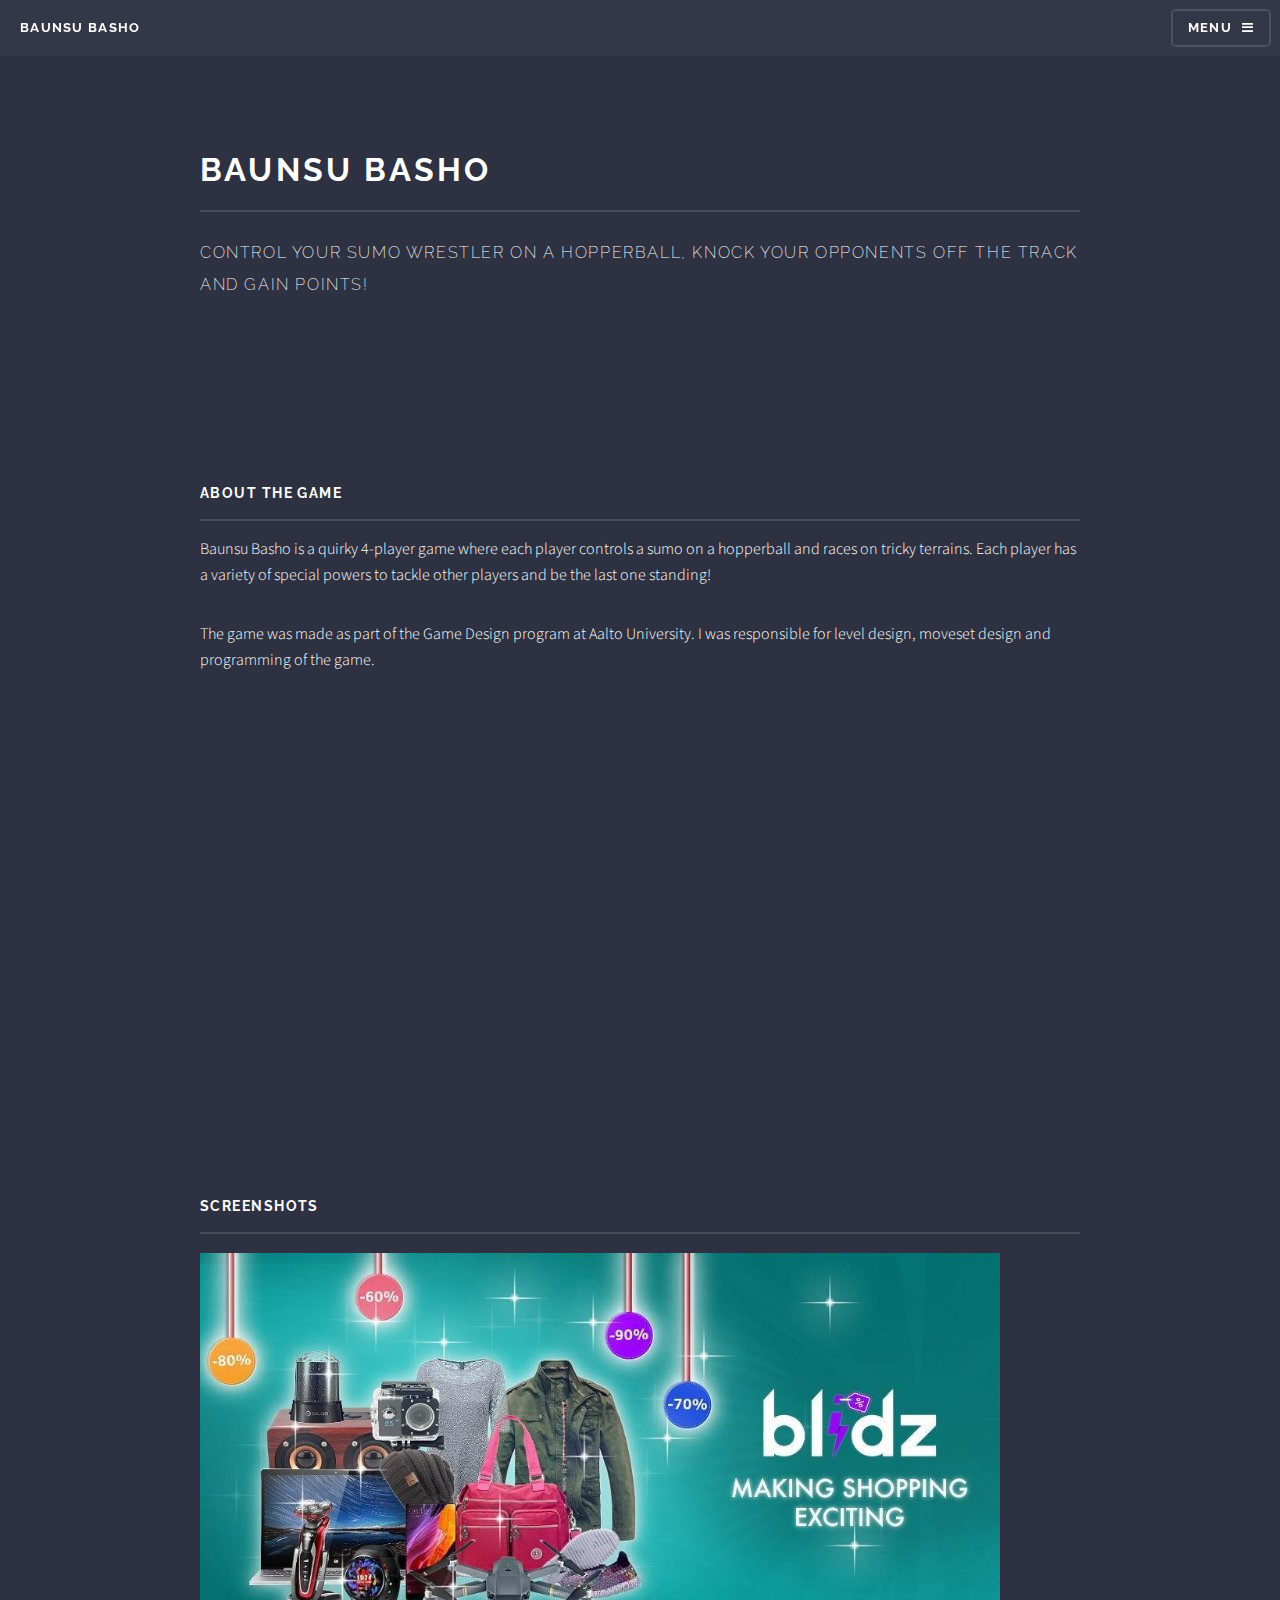
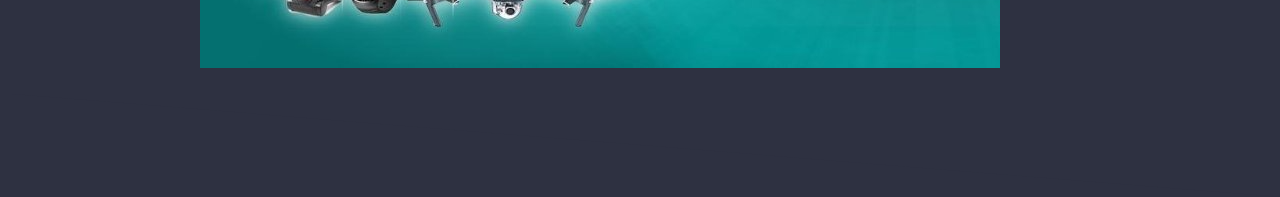
==== commit e3b27c0f: "update baunsu basho page background" ====
--- a/baunsu.html
+++ b/baunsu.html
@@ -14,7 +14,7 @@
 		<!--[if lte IE 9]><link rel="stylesheet" href="assets/css/ie9.css" /><![endif]-->
 		<!--[if lte IE 8]><link rel="stylesheet" href="assets/css/ie8.css" /><![endif]-->
 	</head>
-	<body>
+	<body class="baunsu">
 
 		<!-- Page Wrapper -->
 			<div id="page-wrapper">
@@ -53,15 +53,17 @@
 							<div class="wrapper">
 								<div class="inner">
 
-									<h3 class="major">Lorem ipsum dolor</h3>
-									<p>Morbi mattis mi consectetur tortor elementum, varius pellentesque velit convallis. Aenean tincidunt lectus auctor mauris maximus, ac scelerisque ipsum tempor. Duis vulputate ex et ex tincidunt, quis lacinia velit aliquet. Duis non efficitur nisi, id malesuada justo. Maecenas sagittis felis ac sagittis semper. Curabitur purus leo donec vel dolor at arcu tincidunt bibendum. Interdum et malesuada fames ac ante ipsum primis in faucibus. Fusce ut aliquet justo. Donec id neque ipsum. Integer eget ultricies odio. Nam vel ex a orci fringilla tincidunt. Aliquam eleifend ligula non velit accumsan cursus. Etiam ut gravida sapien.</p>
+									<h3 class="major">About the game</h3>
+									<p>Baunsu Basho is a quirky 4-player game where each player controls a sumo on a hopperball and races on tricky terrains. Each player has a variety of special powers to tackle other players and be the last one standing!</p>
 
-									<p>Vestibulum ultrices risus velit, sit amet blandit massa auctor sit amet. Sed eu lectus sem. Phasellus in odio at ipsum porttitor mollis id vel diam. Praesent sit amet posuere risus, eu faucibus lectus. Vivamus ex ligula, tempus pulvinar ipsum in, auctor porta quam. Proin nec commodo, vel scelerisque nisi scelerisque. Suspendisse id quam vel tortor tincidunt suscipit. Nullam auctor orci eu dolor consectetur, interdum ullamcorper ante tincidunt. Mauris felis nec felis elementum varius.</p>
+									<p>The game was made as part of the Game Design program at Aalto University. I was responsible for level design, moveset design and programming of the game.</p>
+									<iframe width="960" height="480" src="https://www.youtube.com/embed/yTTlUVUTI0Y" frameborder="0" allow="autoplay; encrypted-media" allowfullscreen></iframe>
+									<br>
+									<h3 class="major">Screenshots</h3>
+									<img src="images/blidz.png">
+									<!-- <p>Cras mattis ante fermentum, malesuada neque vitae, eleifend erat. Phasellus non pulvinar erat. Fusce tincidunt, nisl eget mattis egestas, purus ipsum consequat orci, sit amet lobortis lorem lacus in tellus. Sed ac elementum arcu. Quisque placerat auctor laoreet.</p> -->
 
-									<h3 class="major">Vitae phasellus</h3>
-									<p>Cras mattis ante fermentum, malesuada neque vitae, eleifend erat. Phasellus non pulvinar erat. Fusce tincidunt, nisl eget mattis egestas, purus ipsum consequat orci, sit amet lobortis lorem lacus in tellus. Sed ac elementum arcu. Quisque placerat auctor laoreet.</p>
-
-									<section class="features">
+									<!-- <section class="features">
 										<article>
 											<a href="#" class="image"><img src="images/pic04.jpg" alt="" /></a>
 											<h3 class="major">Sed feugiat lorem</h3>
@@ -74,7 +76,7 @@
 											<p>Lorem ipsum dolor sit amet, consectetur adipiscing vehicula id nulla dignissim dapibus ultrices.</p>
 											<a href="#" class="special">Learn more</a>
 										</article>
-									</section>
+									</section> -->
 
 								</div>
 							</div>
@@ -82,44 +84,7 @@
 					</section>
 
 				<!-- Footer -->
-					<section id="footer">
-						<div class="inner">
-							<h2 class="major">Get in touch</h2>
-							<p>Cras mattis ante fermentum, malesuada neque vitae, eleifend erat. Phasellus non pulvinar erat. Fusce tincidunt, nisl eget mattis egestas, purus ipsum consequat orci, sit amet lobortis lorem lacus in tellus. Sed ac elementum arcu. Quisque placerat auctor laoreet.</p>
-							<form method="post" action="#">
-								<div class="field">
-									<label for="name">Name</label>
-									<input type="text" name="name" id="name" />
-								</div>
-								<div class="field">
-									<label for="email">Email</label>
-									<input type="email" name="email" id="email" />
-								</div>
-								<div class="field">
-									<label for="message">Message</label>
-									<textarea name="message" id="message" rows="4"></textarea>
-								</div>
-								<ul class="actions">
-									<li><input type="submit" value="Send Message" /></li>
-								</ul>
-							</form>
-							<ul class="contact">
-								<li class="fa-home">
-									Untitled Inc<br />
-									1234 Somewhere Road Suite #2894<br />
-									Nashville, TN 00000-0000
-								</li>
-								<li class="fa-phone">(000) 000-0000</li>
-								<li class="fa-envelope"><a href="#">information@untitled.tld</a></li>
-								<li class="fa-twitter"><a href="#">twitter.com/untitled-tld</a></li>
-								<li class="fa-facebook"><a href="#">facebook.com/untitled-tld</a></li>
-								<li class="fa-instagram"><a href="#">instagram.com/untitled-tld</a></li>
-							</ul>
-							<ul class="copyright">
-								<li>&copy; Untitled Inc. All rights reserved.</li><li>Design: <a href="http://html5up.net">HTML5 UP</a></li>
-							</ul>
-						</div>
-					</section>
+
 
 			</div>
 
--- a/assets/css/main.css
+++ b/assets/css/main.css
@@ -1624,22 +1624,31 @@
 
 	body {
 		background-color: #2e3141;
-		background-image: linear-gradient(to top, rgba(46, 49, 65, 0.8), rgba(46, 49, 65, 0.8)), url("https://tuandao.me/images/bg1.JPG");
 		background-size: auto, cover;
 		background-attachment: fixed, fixed;
 		background-position: center, center;
 	}
 
-		body.is-loading *, body.is-loading *:before, body.is-loading *:after {
-			-moz-animation: none !important;
-			-webkit-animation: none !important;
-			-ms-animation: none !important;
-			animation: none !important;
-			-moz-transition: none !important;
-			-webkit-transition: none !important;
-			-ms-transition: none !important;
-			transition: none !important;
-		}
+	/* Page background */
+	.main-page {
+		background-image: linear-gradient(to top, rgba(46, 49, 65, 0.8), rgba(46, 49, 65, 0.8)), url("https://tuandao.me/images/bg1.JPG");
+	}
+
+	.baunsu {
+		background-image: linear-gradient(to top, rgba(46, 49, 65, 0.8), rgba(46, 49, 65, 0.8)), url("https://tuandao.me/images/baunsu-bg.png");
+	}
+
+
+	body.is-loading *, body.is-loading *:before, body.is-loading *:after {
+		-moz-animation: none !important;
+		-webkit-animation: none !important;
+		-ms-animation: none !important;
+		animation: none !important;
+		-moz-transition: none !important;
+		-webkit-transition: none !important;
+		-ms-transition: none !important;
+		transition: none !important;
+	}
 
 /* Type */
 
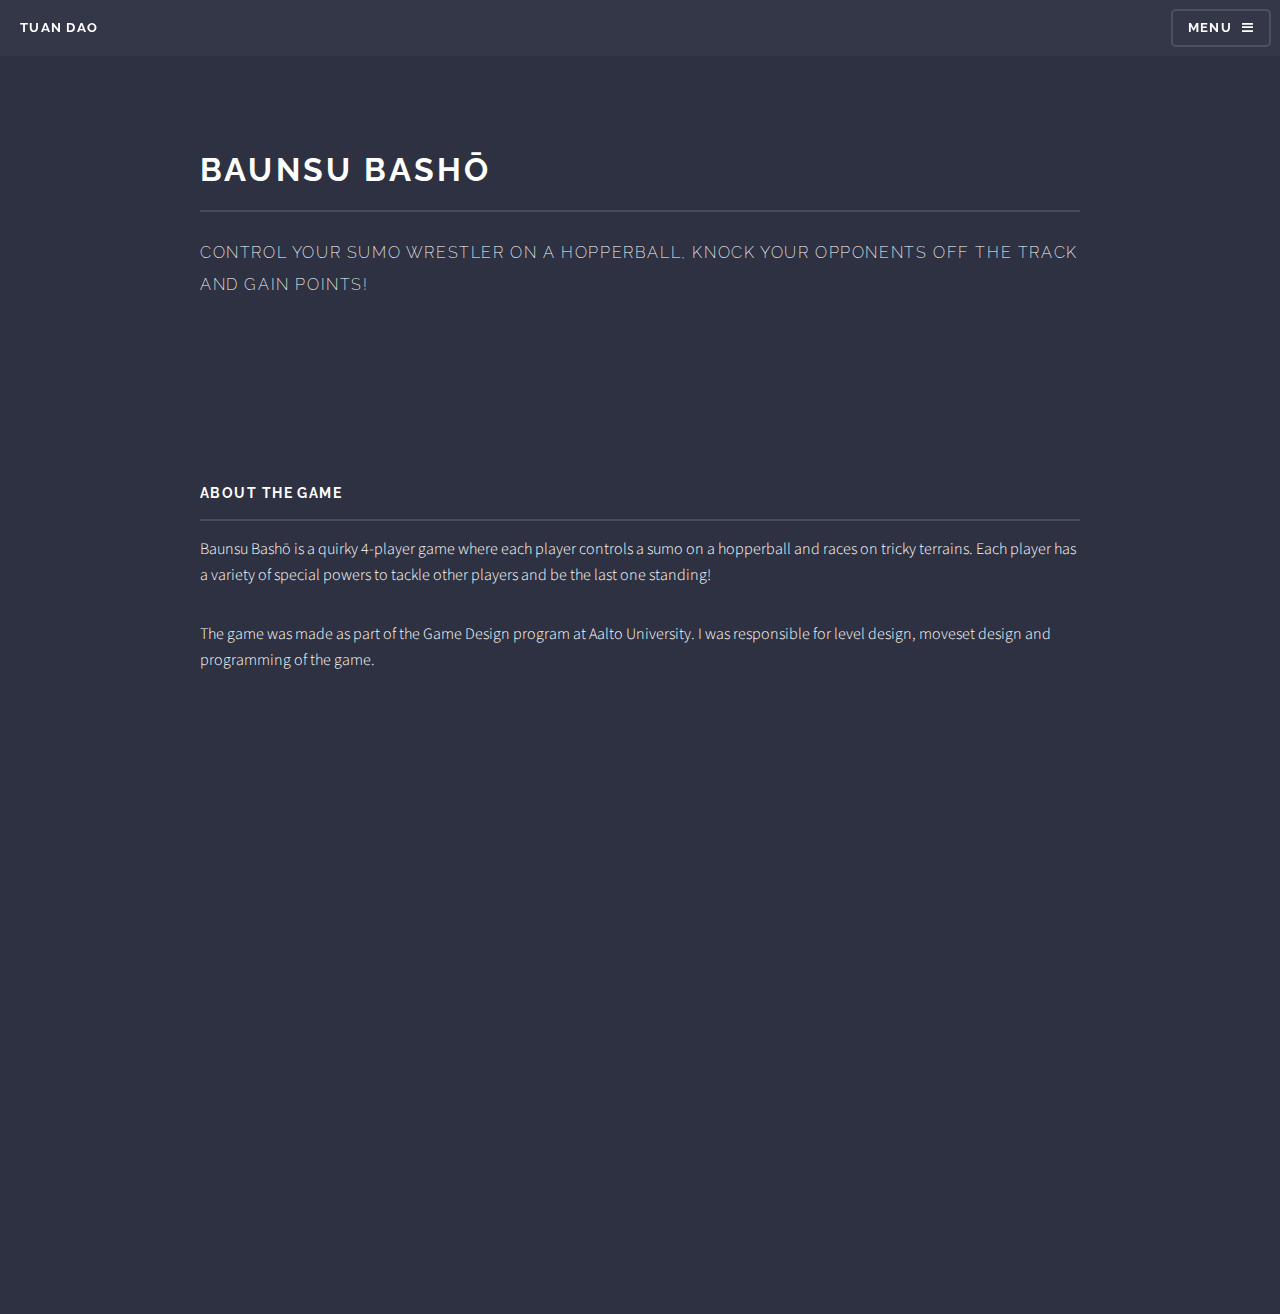
==== commit 59a9b40d: "Few fixes to baunsu page" ====
--- a/baunsu.html
+++ b/baunsu.html
@@ -6,7 +6,7 @@
 -->
 <html>
 	<head>
-		<title>Baunsu Basho</title>
+		<title>Baunsu Bashō</title>
 		<meta charset="utf-8" />
 		<meta name="viewport" content="width=device-width, initial-scale=1" />
 		<!--[if lte IE 8]><script src="assets/js/ie/html5shiv.js"></script><![endif]-->
@@ -21,7 +21,7 @@
 
 				<!-- Header -->
 					<header id="header">
-						<h1><a href="index.html">Baunsu Basho</a></h1>
+						<h1><a href="index.html">Tuan Dao</a></h1>
 						<nav>
 							<a href="#menu">Menu</a>
 						</nav>
@@ -44,7 +44,7 @@
 					<section id="wrapper">
 						<header>
 							<div class="inner">
-								<h2>Baunsu Basho</h2>
+								<h2>Baunsu Bashō</h2>
 								<p>Control your sumo wrestler on a hopperball, knock your opponents off the track and gain points!</p>
 							</div>
 						</header>
@@ -54,13 +54,13 @@
 								<div class="inner">
 
 									<h3 class="major">About the game</h3>
-									<p>Baunsu Basho is a quirky 4-player game where each player controls a sumo on a hopperball and races on tricky terrains. Each player has a variety of special powers to tackle other players and be the last one standing!</p>
+									<p>Baunsu Bashō is a quirky 4-player game where each player controls a sumo on a hopperball and races on tricky terrains. Each player has a variety of special powers to tackle other players and be the last one standing!</p>
 
 									<p>The game was made as part of the Game Design program at Aalto University. I was responsible for level design, moveset design and programming of the game.</p>
 									<iframe width="960" height="480" src="https://www.youtube.com/embed/yTTlUVUTI0Y" frameborder="0" allow="autoplay; encrypted-media" allowfullscreen></iframe>
 									<br>
-									<h3 class="major">Screenshots</h3>
-									<img src="images/blidz.png">
+									<!-- <h3 class="major">Screenshots</h3>
+									<img src="images/blidz.png"> -->
 									<!-- <p>Cras mattis ante fermentum, malesuada neque vitae, eleifend erat. Phasellus non pulvinar erat. Fusce tincidunt, nisl eget mattis egestas, purus ipsum consequat orci, sit amet lobortis lorem lacus in tellus. Sed ac elementum arcu. Quisque placerat auctor laoreet.</p> -->
 
 									<!-- <section class="features">
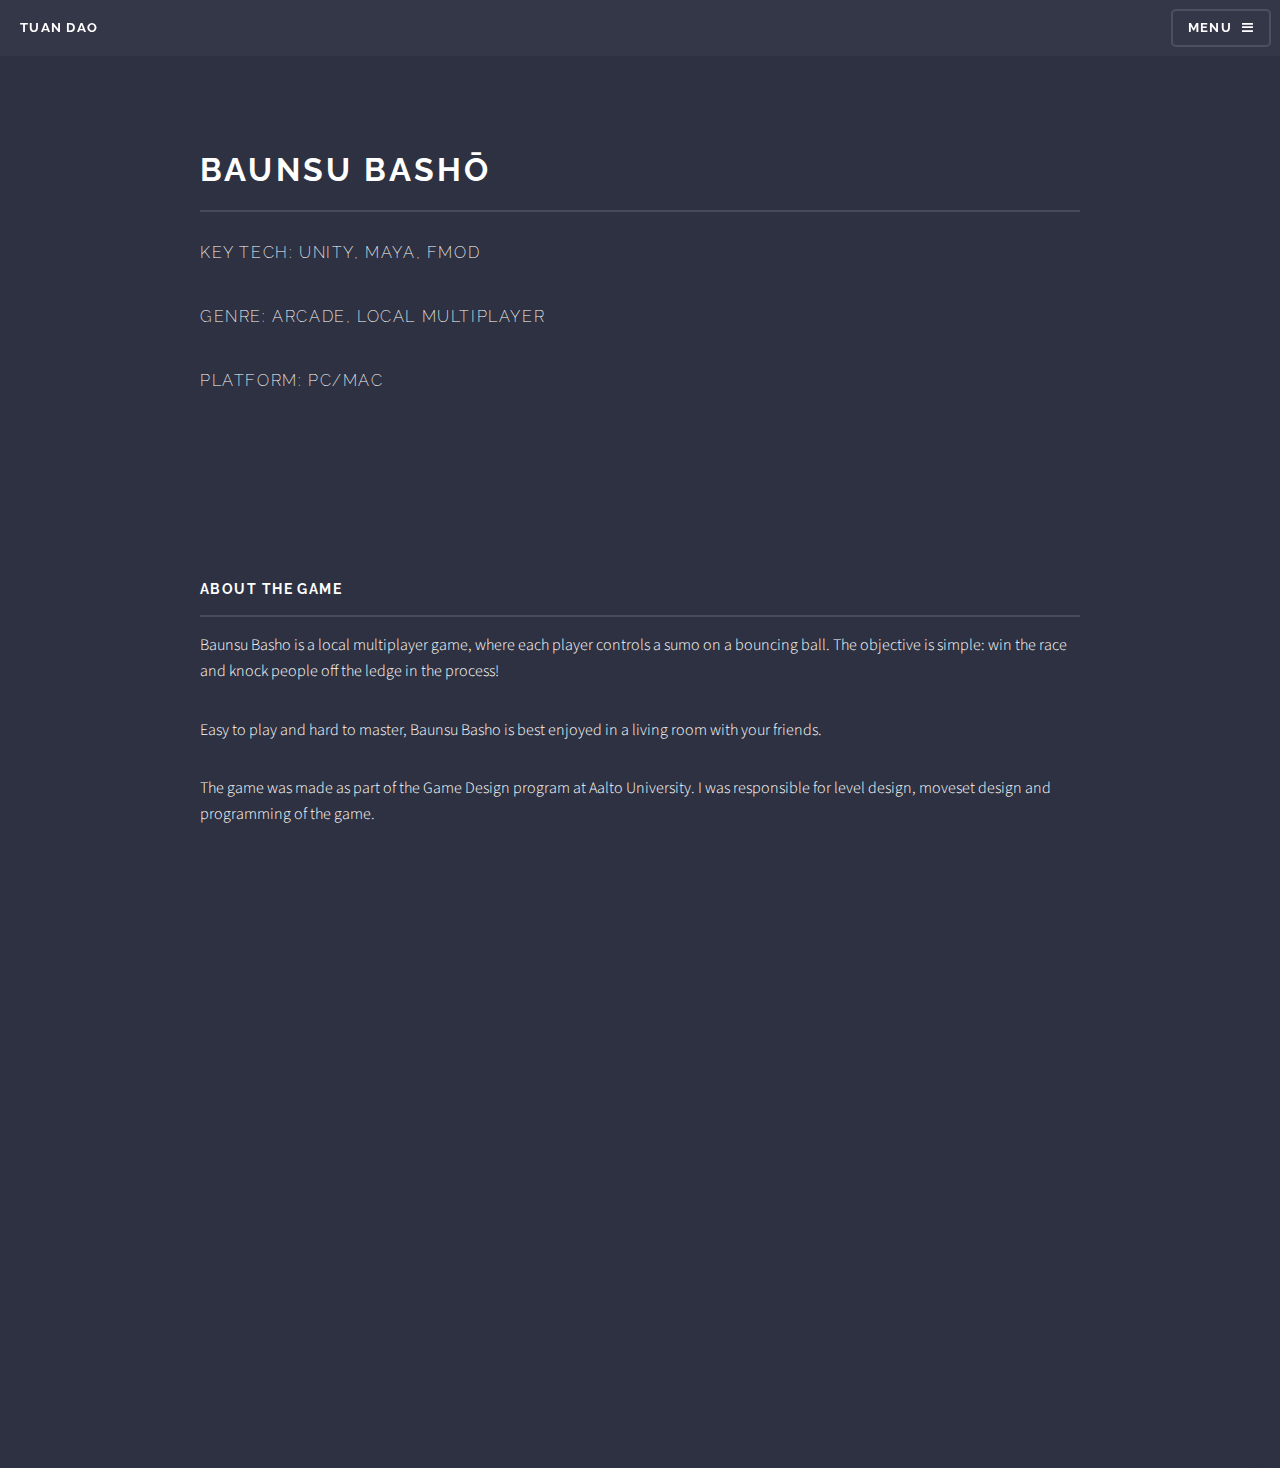
==== commit db2e13ef: "update baunsu description" ====
--- a/baunsu.html
+++ b/baunsu.html
@@ -45,7 +45,9 @@
 						<header>
 							<div class="inner">
 								<h2>Baunsu Bashō</h2>
-								<p>Control your sumo wrestler on a hopperball, knock your opponents off the track and gain points!</p>
+								<p>Key tech: Unity, Maya, FMod</p>
+								<p>Genre: Arcade, Local Multiplayer</p>
+								<p>Platform: PC/Mac</p>
 							</div>
 						</header>
 
@@ -54,7 +56,9 @@
 								<div class="inner">
 
 									<h3 class="major">About the game</h3>
-									<p>Baunsu Bashō is a quirky 4-player game where each player controls a sumo on a hopperball and races on tricky terrains. Each player has a variety of special powers to tackle other players and be the last one standing!</p>
+									<p>Baunsu Basho is a local multiplayer game, where each player controls a sumo on a bouncing ball. The objective is simple: win the race and knock people off the ledge in the process!</p>
+
+									<p>Easy to play and hard to master, Baunsu Basho is best enjoyed in a living room with your friends.</p>
 
 									<p>The game was made as part of the Game Design program at Aalto University. I was responsible for level design, moveset design and programming of the game.</p>
 									<iframe width="960" height="480" src="https://www.youtube.com/embed/yTTlUVUTI0Y" frameborder="0" allow="autoplay; encrypted-media" allowfullscreen></iframe>
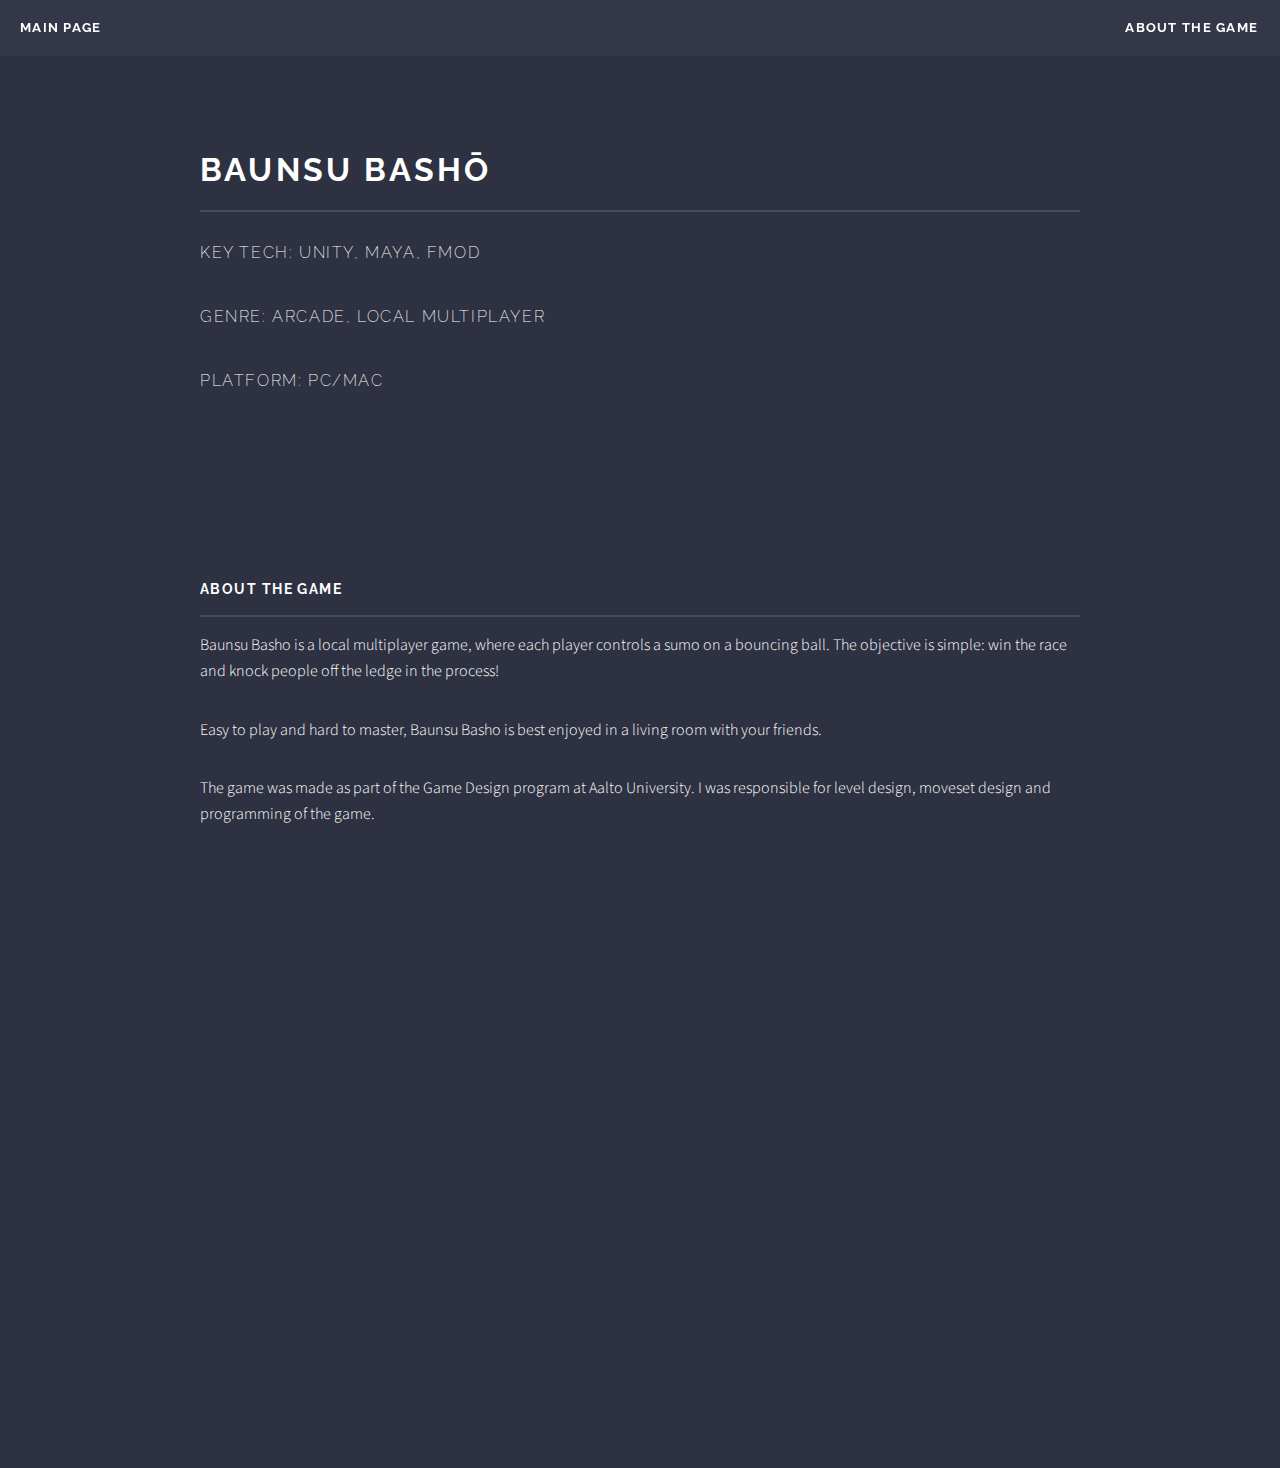
==== commit 644d030f: "optimize smooth scrolling and add navbar for project page" ====
--- a/baunsu.html
+++ b/baunsu.html
@@ -21,9 +21,11 @@
 
 				<!-- Header -->
 					<header id="header">
-						<h1><a href="index.html">Tuan Dao</a></h1>
+						<h1><a href="index.html">Main page</a></h1>
 						<nav>
-							<a href="#menu">Menu</a>
+							<!-- <a href="#menu">Menu</a> -->
+							<a href="#about" class="smooth-goto">About the game</a>
+							<!-- <a href="#screenshot" class="smooth-goto">Screenshots</a> -->
 						</nav>
 					</header>
 
@@ -52,7 +54,7 @@
 						</header>
 
 						<!-- Content -->
-							<div class="wrapper">
+							<div class="wrapper" id="about">
 								<div class="inner">
 
 									<h3 class="major">About the game</h3>
--- a/assets/css/main.css
+++ b/assets/css/main.css
@@ -1636,6 +1636,10 @@
 
 	.baunsu {
 		background-image: linear-gradient(to top, rgba(46, 49, 65, 0.8), rgba(46, 49, 65, 0.8)), url("https://tuandao.me/images/baunsu-bg.png");
+	}
+
+	.fireflies {
+		background-image: linear-gradient(to top, rgba(46, 49, 65, 0.8), rgba(46, 49, 65, 0.8)), url("https://tuandao.me/images/fireflies-6.jpg");
 	}
 
 
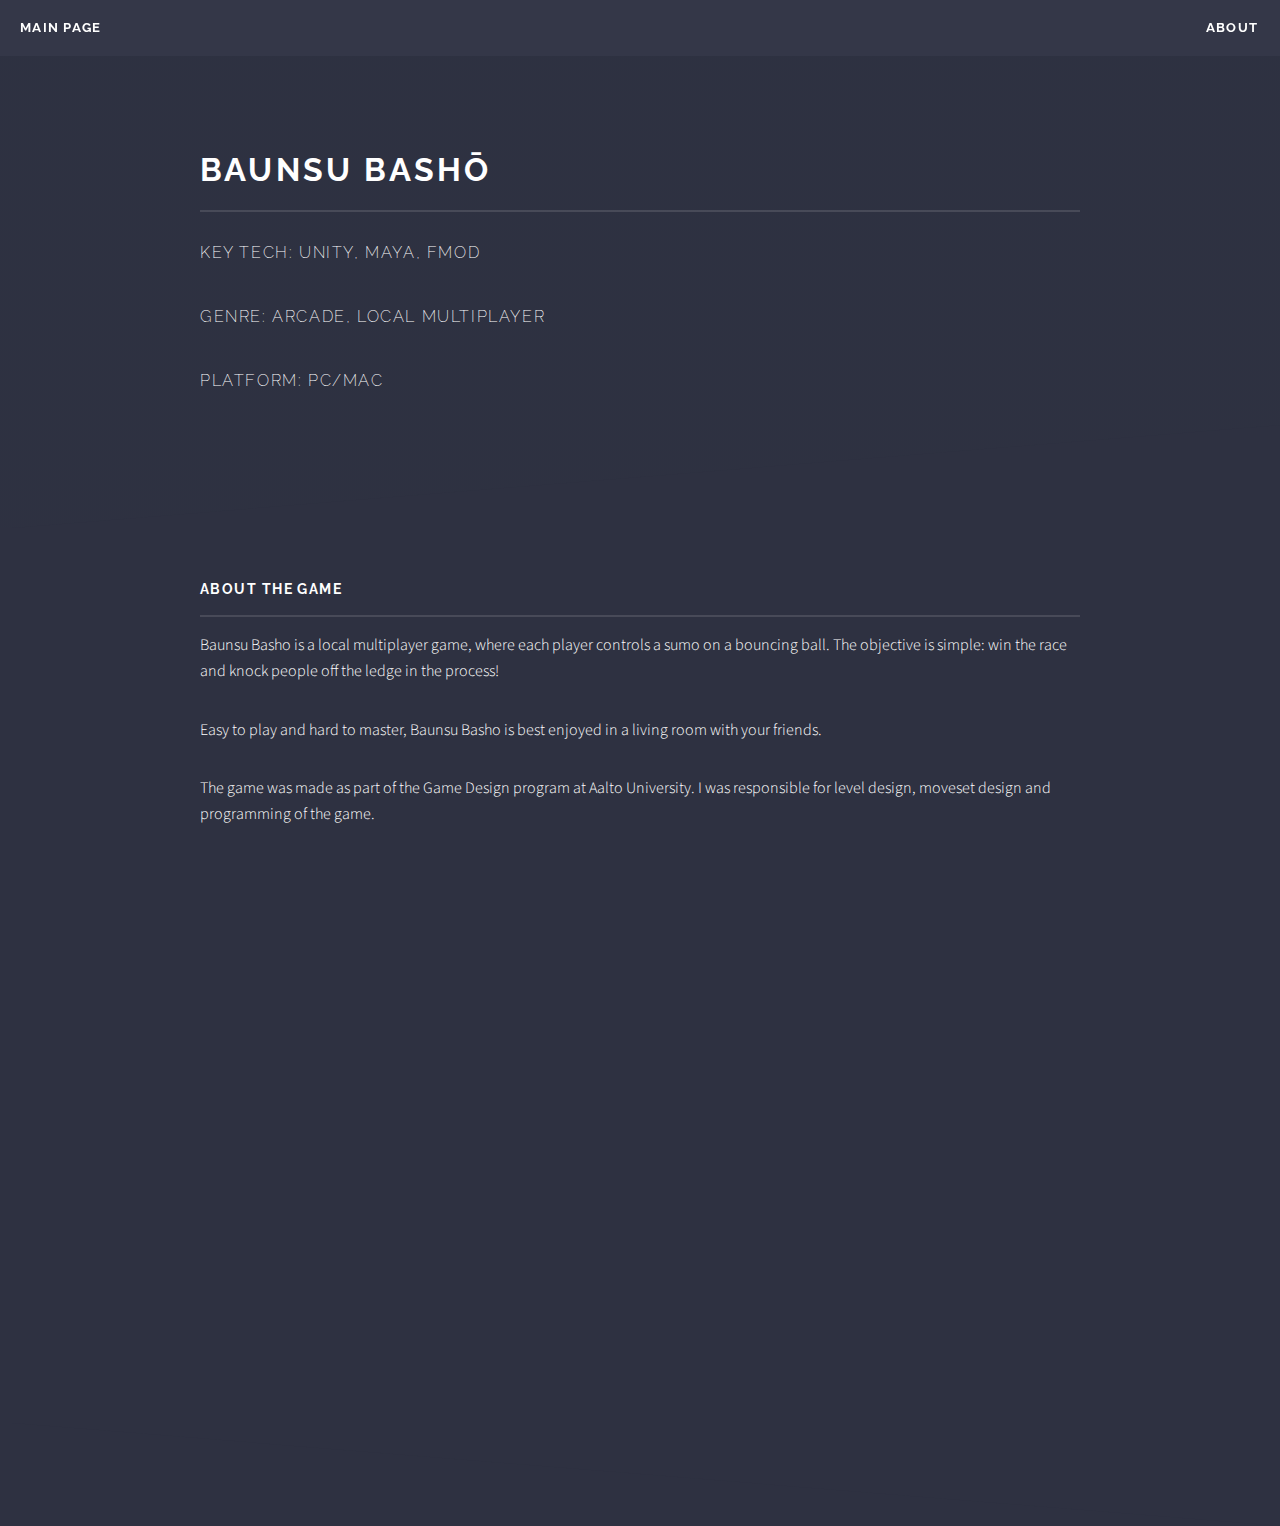
==== commit 59420964: "make video iframe and screenshots responsive" ====
--- a/baunsu.html
+++ b/baunsu.html
@@ -24,7 +24,7 @@
 						<h1><a href="index.html">Main page</a></h1>
 						<nav>
 							<!-- <a href="#menu">Menu</a> -->
-							<a href="#about" class="smooth-goto">About the game</a>
+							<a href="#about" class="smooth-goto">About</a>
 							<!-- <a href="#screenshot" class="smooth-goto">Screenshots</a> -->
 						</nav>
 					</header>
@@ -63,7 +63,9 @@
 									<p>Easy to play and hard to master, Baunsu Basho is best enjoyed in a living room with your friends.</p>
 
 									<p>The game was made as part of the Game Design program at Aalto University. I was responsible for level design, moveset design and programming of the game.</p>
-									<iframe width="960" height="480" src="https://www.youtube.com/embed/yTTlUVUTI0Y" frameborder="0" allow="autoplay; encrypted-media" allowfullscreen></iframe>
+									<div class="videoWrapper">
+										<iframe width="560" height="315" src="https://www.youtube.com/embed/yTTlUVUTI0Y" frameborder="0" allow="autoplay; encrypted-media" allowfullscreen></iframe>
+									</div>
 									<br>
 									<!-- <h3 class="major">Screenshots</h3>
 									<img src="images/blidz.png"> -->
--- a/assets/css/main.css
+++ b/assets/css/main.css
@@ -3879,3 +3879,18 @@
 		}
 
 	}
+
+	/*video wrapper*/
+	.videoWrapper {
+	position: relative;
+	padding-bottom: 56.25%; /* 16:9 */
+	padding-top: 25px;
+	height: 0;
+	}
+	.videoWrapper iframe {
+		position: absolute;
+		top: 0;
+		left: 0;
+		width: 100%;
+		height: 100%;
+	}
